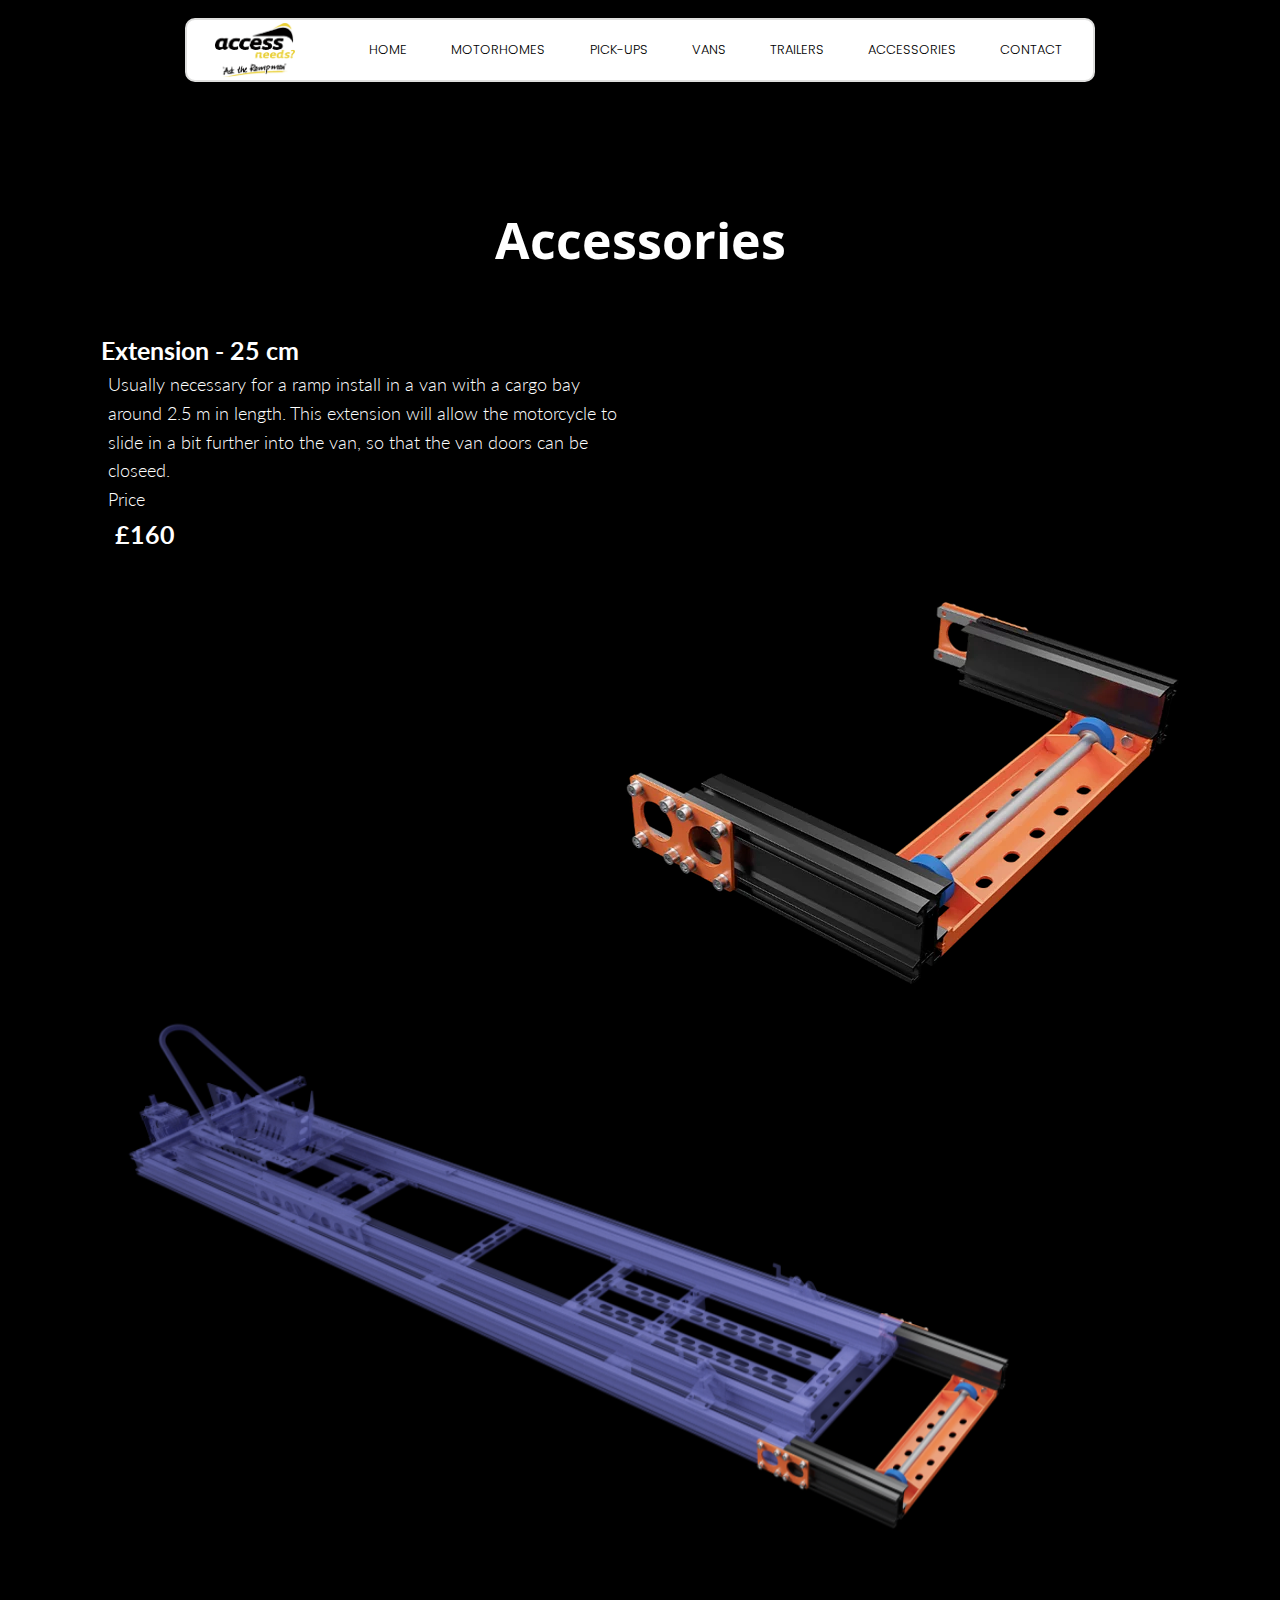
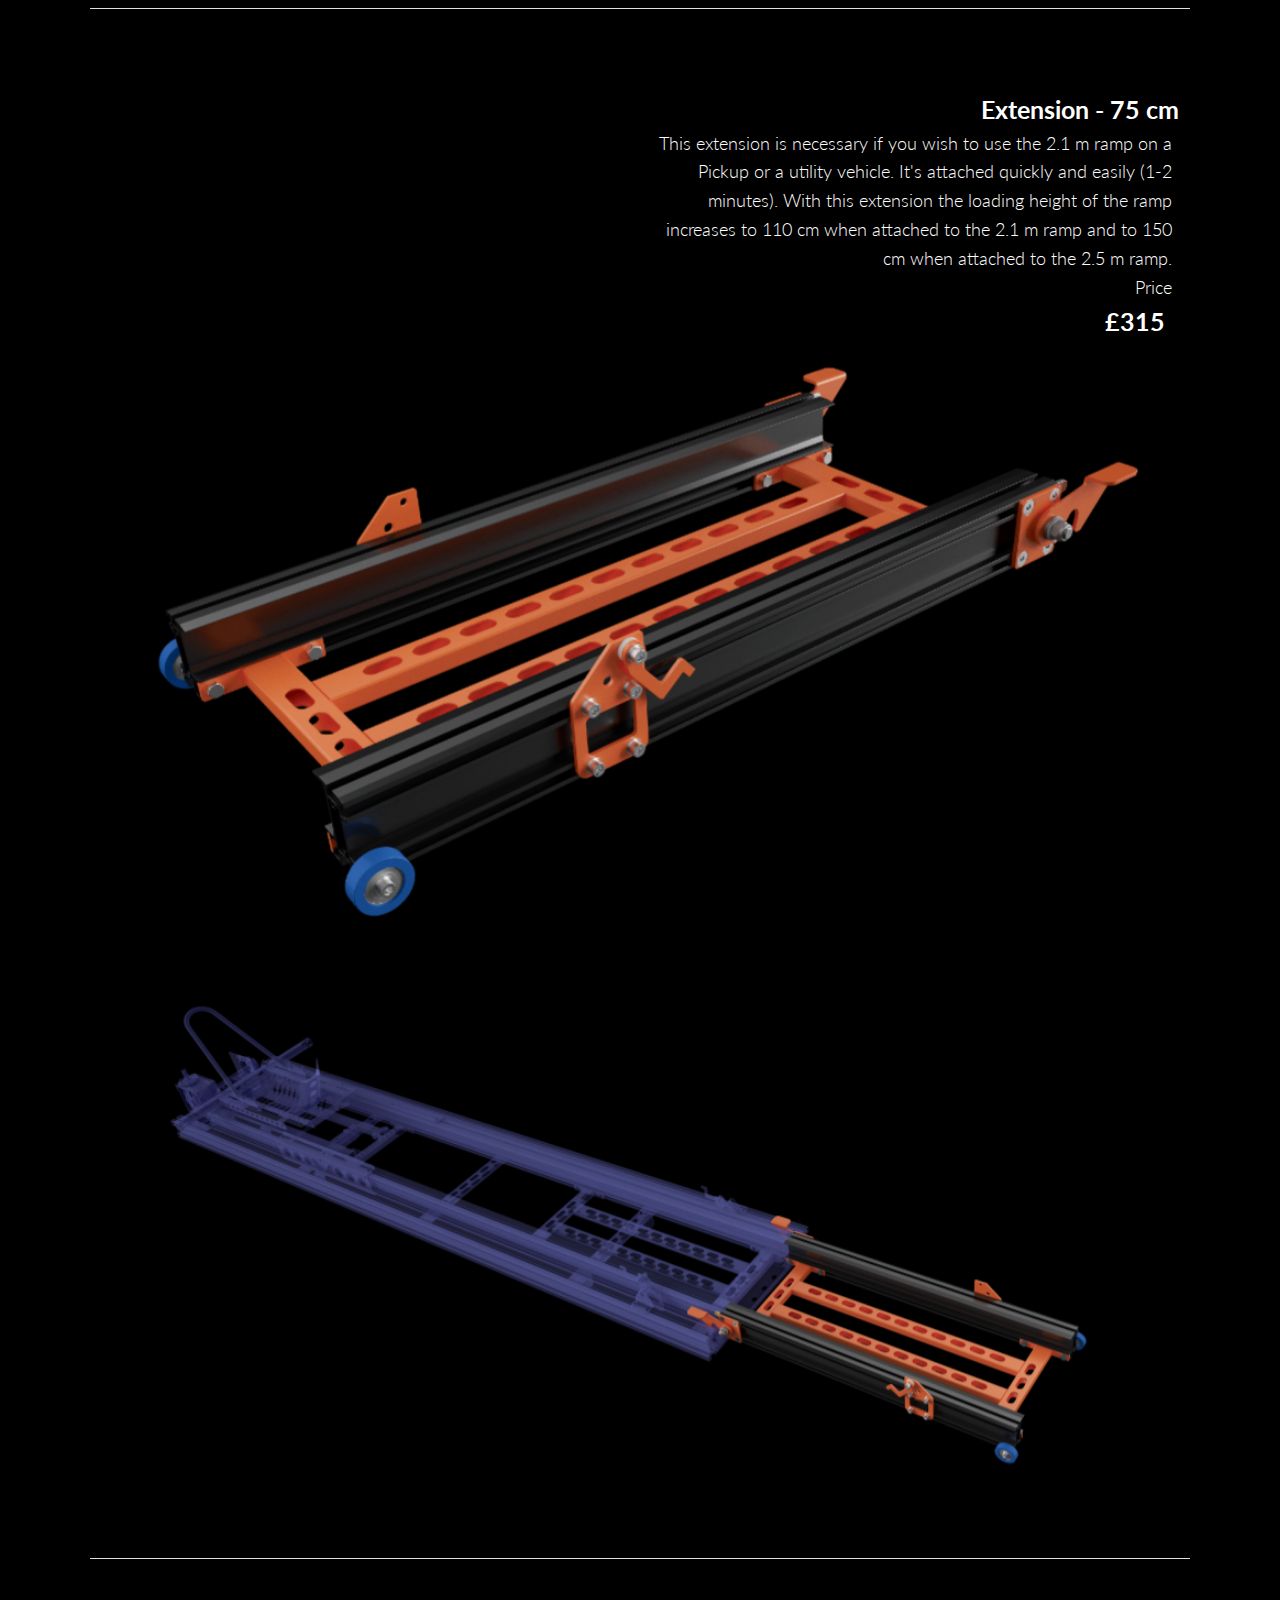
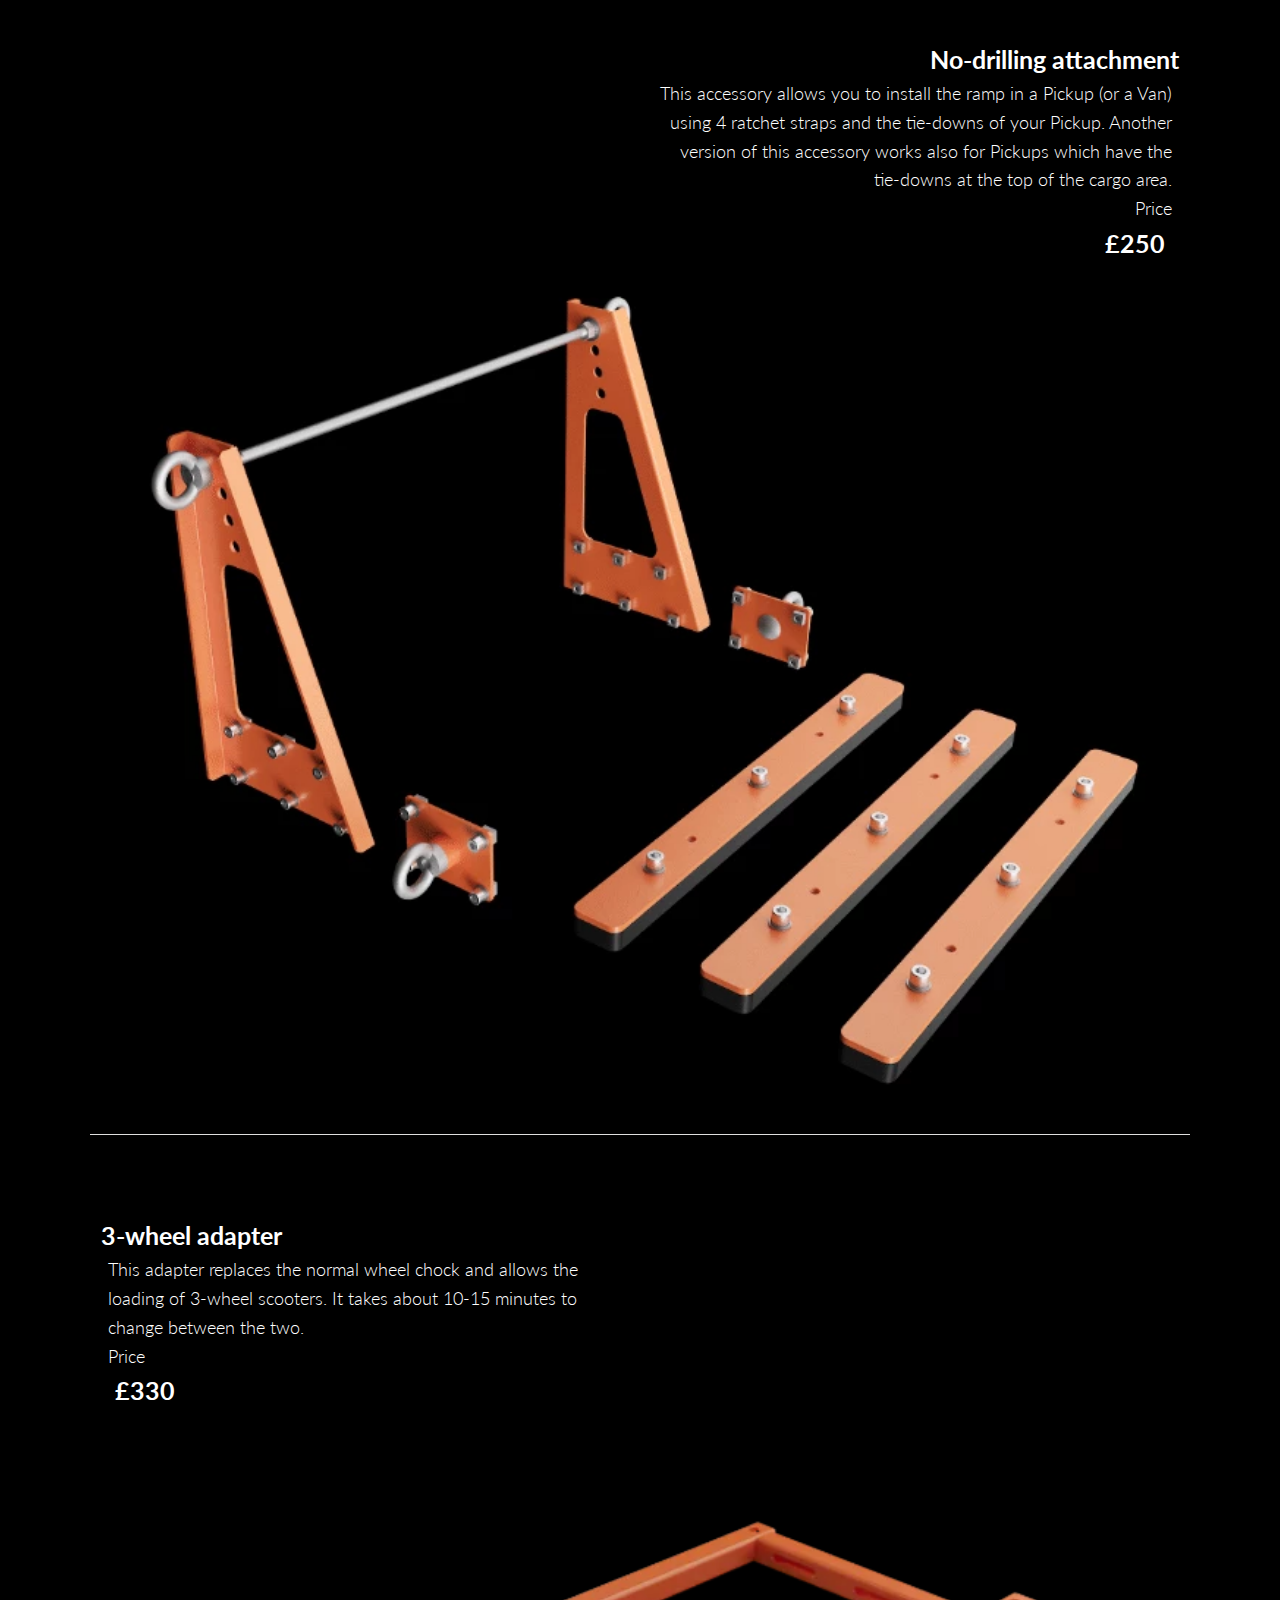
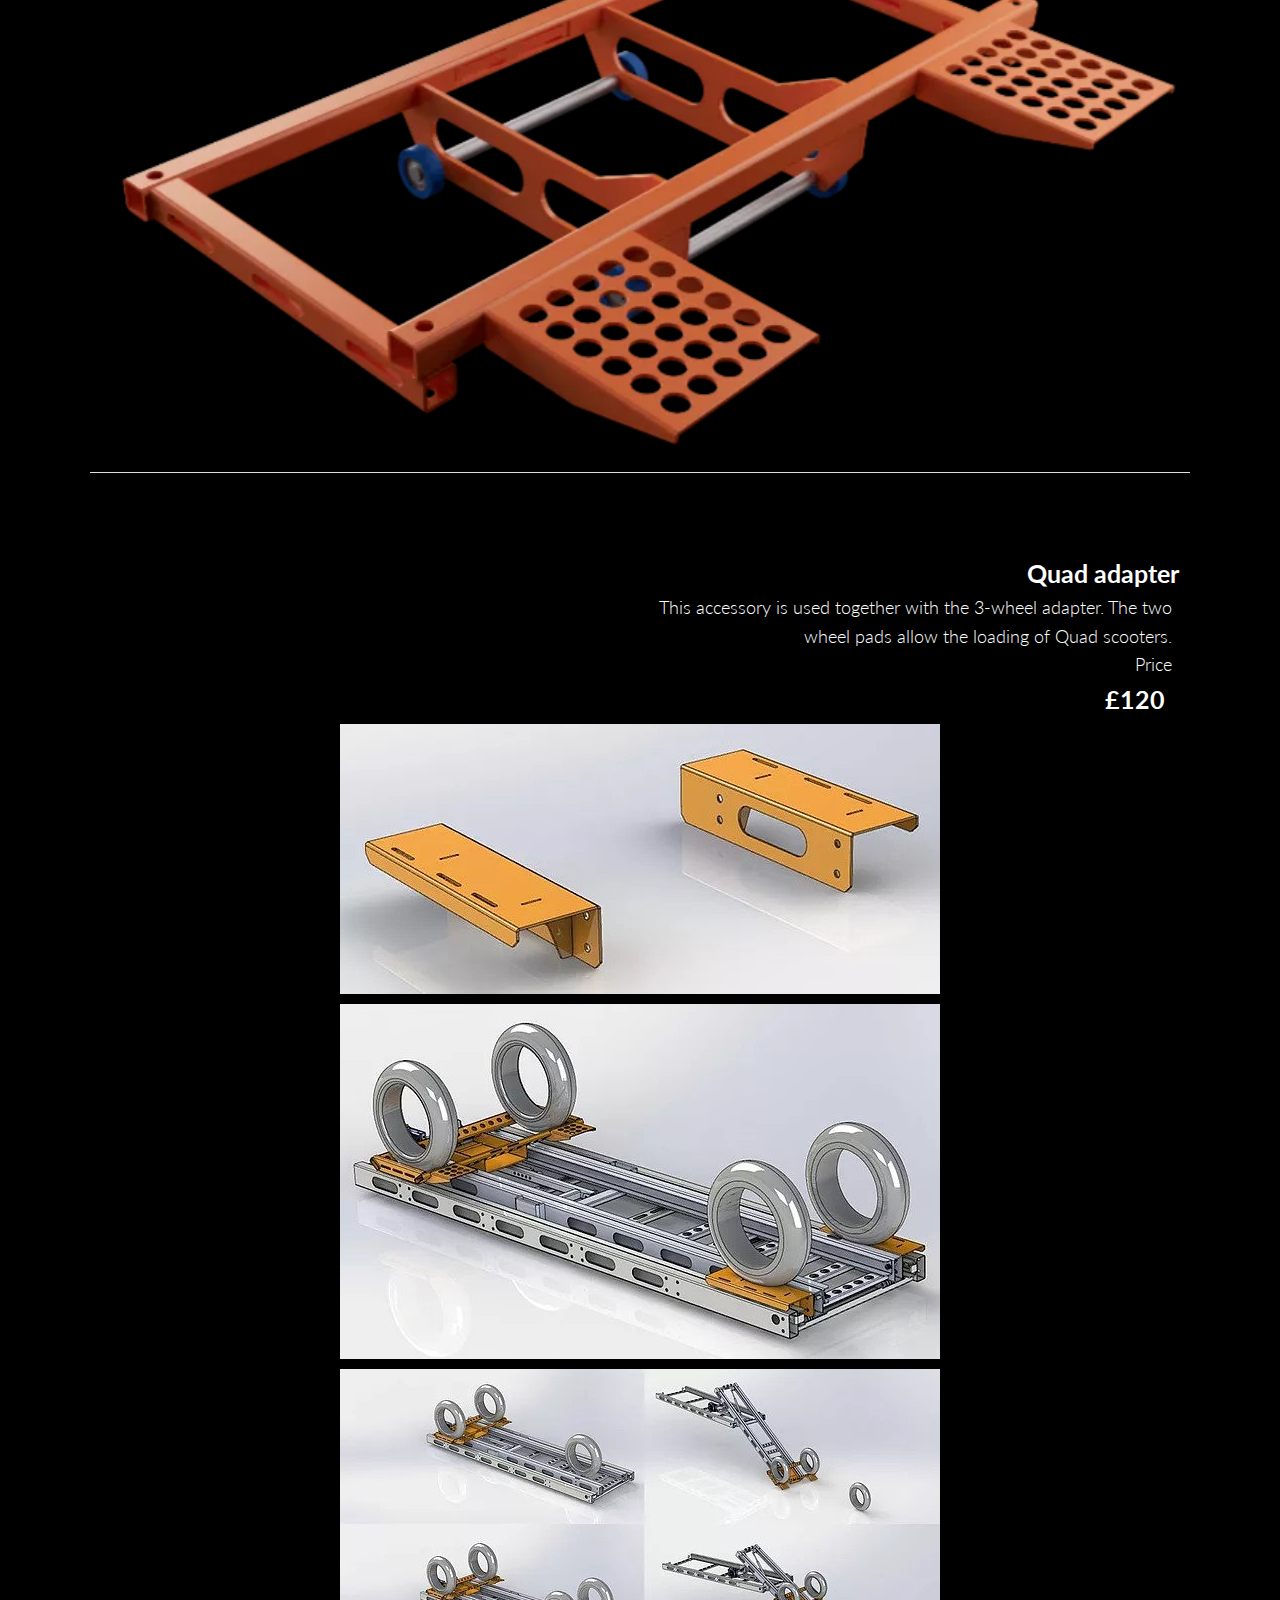
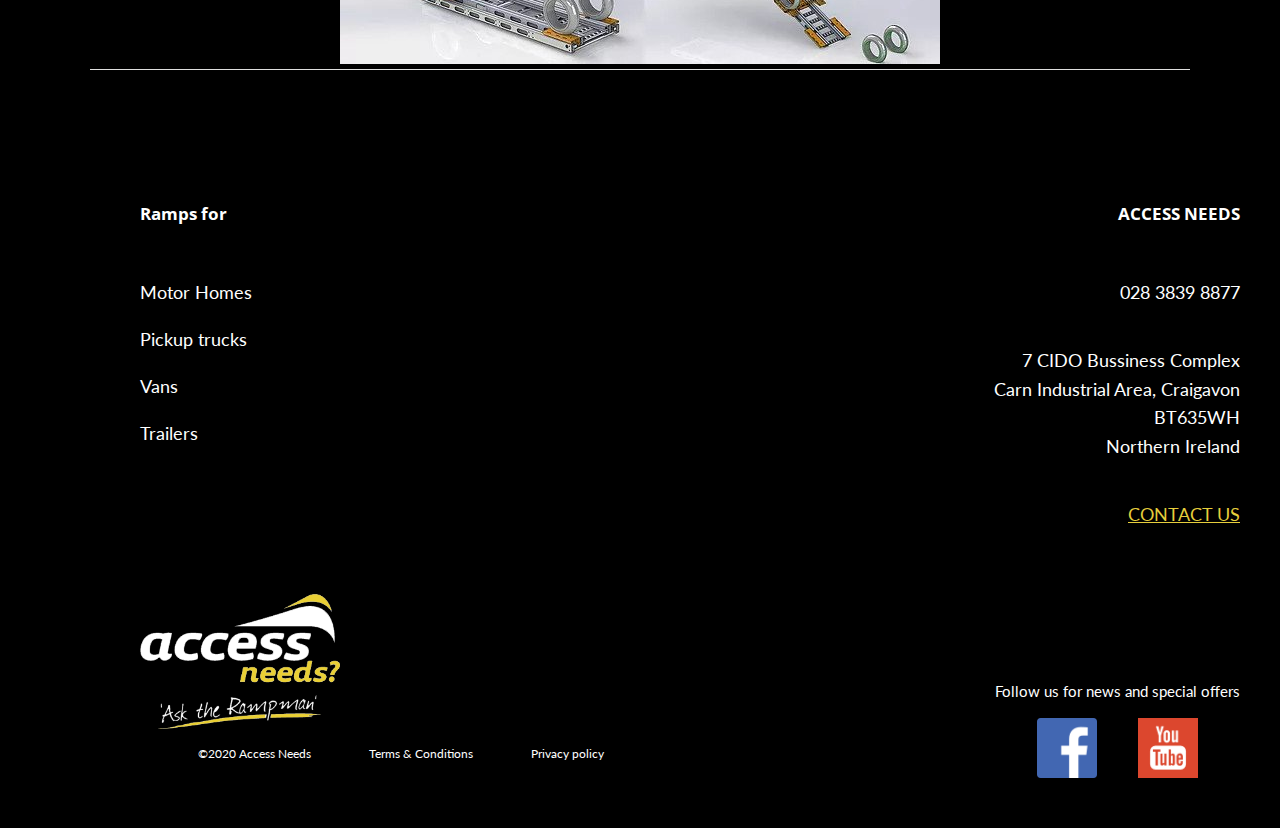
==== accessories.html @ 6c73bf8e "Update accessories.html" ====
<!DOCTYPE html>
<html lang="en">
<head>
    <meta charset="UTF-8">
    <meta name="viewport" content="width=device-width, initial-scale=1.0">
    <link rel="stylesheet" href="https://cdnjs.cloudflare.com/ajax/libs/font-awesome/5.15.1/css/all.min.css" integrity="sha512-+4zCK9k+qNFUR5X+cKL9EIR+ZOhtIloNl9GIKS57V1MyNsYpYcUrUeQc9vNfzsWfV28IaLL3i96P9sdNyeRssA==" crossorigin="anonymous" />
    <link rel="preconnect" href="https://fonts.gstatic.com">
    <link href="https://fonts.googleapis.com/css2?family=Lato:wght@300;700&family=Open+Sans&family=Poppins&display=swap" rel="stylesheet">
   <link rel="stylesheet" href="SASS/main.css">
    <title>Accessories</title>
</head>
<body>
    <div class="accessories accessories__main-container"> 


        <nav class="side-menu" id="side-menu">
            <img src="images/black-logo.png" alt="Access Needs Logo" class="side-menu__logo">
            <ul class="side-menu__list">
                <li class="side-menu__item"><a href="index.html">Home</a></li>
               <li class="side-menu__item"><a href="mortorhomes.html">Motorhomes</a></li>
               <li class="side-menu__item"><a href="pickups.html">Pick-Ups</a></li>
               <li class="side-menu__item"><a href="vans.html">Vans</a></li>
               <li class="side-menu__item"><a href="trailers.html">Trailers</a></li>
               <li class="side-menu__item"><a href="accessories.html">Accessories</a></li>
               <l class="side-menu__item"><a href="contact.html">Contact</a></l>
            </ul>
    
    
            <div class="side-menu__close-btn"><a id="close-btn" href="#"><i class="fas fa-times"></i></a></div>
        </nav>
    
    
        <nav class="main-menu">
            <img src="images/images/black-logo.png" alt="Access Needs Logo" class="main-menu__logo">
            <ul class="main-menu__list">
                <li class="main-menu__item"><a href="index.html">Home</a></li>
               <li class="main-menu__item"><a href="mortorhomes.html">Motorhomes</a></li>
               <li class="main-menu__item"><a href="pickups.html">Pick-Ups</a></li>
               <li class="main-menu__item"><a href="vans.html">Vans</a></li>
               <li class="main-menu__item"><a href="trailers.html">Trailers</a></li>
               <li class="main-menu__item"><a href="accessories.html">Accessories</a></li>
               <l class="main-menu__item"><a href="contact.html">Contact</a></l>
            </ul>
            <div class="burger" id="burgerBtn">
                <div class="line1"></div>
                <div class="line2"></div>
                <div class="line3"></div>
            </div>
        </nav>
        
            <h1 class="section__heading--black center py-top-big">Accessories</h1>

            <section class="section section__black container">
              <div class="accessories__section-container">
                <div class="accessories__top-container">
                    <div class="accessories__text">
                        <h2 class="accessories__heading">Extension - 25 cm</h2>
                        <p class="text">Usually necessary for a ramp install in a van with a cargo bay around 2.5 m in length. This extension will allow the motorcycle to slide in a bit further into the van, so that the van doors can be closeed.</p>
                        <p class="text">Price</p>
                        <p class="text accessories__price">£160</p>
                    </div>
                       <div class="accessories__flex-container">
                            <img src="/images/images/25-extension-small.png" alt="" class="accessories__img--small">
                       </div>
                   </div>
                    <img src="/images/images/25-extension-big.png" alt="" class="25extension-big">
              </div>
            </section>
            
            <section class="section section__black container">
                <div class="accessories__section-container">
                  <div class="accessories__mid-container">
                     <div class="accessories__flex-container-left">
                        <div class="accessories__text aligin-right">
                            <h2 class="accessories__heading">Extension - 75 cm</h2>
                            <p class="text">This extension is necessary if you wish to use the 2.1 m ramp on a Pickup or a utility vehicle. It's attached quickly and easily (1-2 minutes). With this extension the loading height of the ramp increases  to 110 cm when attached to the 2.1 m ramp and to 150 cm when attached to the 2.5 m ramp.</p>
                            <p class="text">Price</p>
                            <p class="text accessories__price">£315</p>
                        </div>
                     </div>
                        <img src="/images/images/75-extension-small.png" alt="" class="25extension-small">
                        <img src="/images/images/75-extension-big.png" alt="" class="accessories__img--big">
                     </div>
                </div>
              </section>

              <section class="section section__black container">
                <div class="accessories__section-container">
                  <div class="accessories__mid-container">
                     <div class="accessories__flex-container-left">
                        <div class="accessories__text aligin-right">
                            <h2 class="accessories__heading">No-drilling attachment</h2>
                            <p class="text">This accessory allows you to install the ramp in a Pickup (or a Van) using 4 ratchet straps and the tie-downs of your Pickup. Another version of this accessory works also for Pickups which have the tie-downs at the top of the cargo area.</p>
                            <p class="text">Price</p>
                            <p class="text accessories__price">£250</p>
                        </div>
                     </div>
                        <img src="/images/images/no-drill.png" alt="" class="25extension-small">
                     </div>
                </div>
              </section>

              <section class="section section__black container">
                <div class="accessories__section-container">
                  <div class="accessories__top-container">
                      <div class="accessories__text">
                          <h2 class="accessories__heading"> 3-wheel adapter</h2>
                          <p class="text">This adapter replaces the normal wheel chock and allows the loading of 3-wheel scooters. It takes about 10-15 minutes to change between the two.</p>
                          <p class="text">Price</p>
                          <p class="text accessories__price">£330</p>
                      </div>
                         <div class="accessories__flex-container">
                              <img src="/images/images/3-wheel.png" alt="" class="accessories__img-small">
                         </div>
                     </div>
                </div>
              </section>

              <section class="section section__black container">
                <div class="accessories__section-container">
                     <div class="accessories__flex-container-left">
                        <div class="accessories__text aligin-right">
                            <h2 class="accessories__heading">Quad adapter</h2>
                            <p class="text">This accessory is used together with the 3-wheel adapter. The two wheel pads allow the loading of Quad scooters.</p>
                            <p class="text">Price</p>
                            <p class="text accessories__price">£120</p>
                        </div>
                     </div>
                         <div class="accessories__mid-container">
                              <img class="accessories__quad-img" src="/images/images/quad1.jpg" alt="">
                              <img class="accessories__quad-img" src="/images/images/quad2.jpg" alt="">
                              <img class="accessories__quad-img" src="/images/images/quad3.jpg" alt="">
                         </div>
                </div>
              </section>

              <footer class="footer section__black">
                <div class="container">
                    <div class="footer__top">
                        <p class="bold">Ramps for</p>
                        <p class="bold">ACCESS NEEDS</p>
                    </div>
                    <div class="footer-container">
                        <div class="footer__left">
                            <ul class="footer__nav">
                                <li class="footer__nav-item"><a href="motorhomes.html" class="footer__nav--link">Motor Homes</a></li>
                                <li class="footer__nav-item"><a href="pickup.html" class="footer__nav--link">Pickup trucks</a></li>
                                <li class="footer__nav-item"><a href="vans.html" class="footer__nav--link">Vans</a></li>
                                <li class="footer__nav-item"><a href="Trailers.html" class="footer__nav--link">Trailers</a></li>
                            </ul>
                            <div class="footer__logobox">
                                <img src="/images/images/white-logo.png" alt="" class="footer__logo">
                                
                                <div class="termBox">
                                    <p class="copy">&copy;2020 Access Needs</p>
                                    <a href="terms.html" class="terms__link">Terms & Conditions</a>
                                    <a href="privacy.html" class="terms__link">Privacy policy</a>
                                </div>
                            </div>
                        </div>
                            <div class="footer__right">
                               <div class="footer__contactBox">
                                <p class="number">028 3839 8877</p>
                                <p class="address">7 CIDO Bussiness Complex<br>Carn Industrial Area, Craigavon<br>BT635WH<br>Northern Ireland</p>
                                <a href="contact.html" class="contact">CONTACT US</a>
                            </div>
        
                            <div class="socialBox">
                                <p>Follow us for news and special offers</p>
                                <div class="social-iconBox">
                                    <img src="/images/images/facebook.png" alt="facebook logo" class="social-icon">
                                    <img src="/images/images/youtube.png" alt="youtube logo" class="social-icon">
                                </div>
                            </div>
                        </div>
                    </div>
                </div>
            </footer>
        </div>
</body>
</html>
---- SASS/main.css ----
*,
*::before,
*::after {
  padding: 0;
  margin: 0;
}

html {
  font-size: 62.5%;
}

body {
  width: 100%;
  height: 100%;
  overflow-x: hidden;
  font-weight: 400;
  line-height: 1.6;
  font-family: lato, sans-serif;
}

ul {
  list-style: none;
}

a {
  text-decoration: none;
}

img {
  width: 100%;
  display: block;
}

h1, h2, h3 {
  margin: 0;
  padding: 0;
}

.container {
  width: 100%;
  max-width: 90em;
  margin: 0 auto;
}

@media (max-width: 900px) {
  html {
    font-size: 57.5%;
  }
}

@media (max-width: 768px) {
  html {
    font-size: 50%;
  }
}

.my-bottom-verybig {
  margin-bottom: 6em !important;
}

.my-bottom-big {
  margin-bottom: 3em !important;
}

.my-bottom-medium {
  margin-bottom: 2em !important;
}

.my-bottom-small {
  margin-bottom: 1em !important;
}

.my-bottom-verysmall {
  margin-bottom: .5em !important;
}

.my-top-verybig {
  margin-top: 4em !important;
}

.my-top-big {
  margin-top: 3em !important;
}

.my-top-medium {
  margin-top: 2em !important;
}

.my-top-small {
  margin-top: 1em !important;
}

.my-top-verysmall {
  margin-top: .5em !important;
}

.mx-left-small {
  margin-left: 1em !important;
}

.mx-left-medium {
  margin-left: 2em !important;
}

.mx-left-big {
  margin-left: 3em !important;
}

.mx-right-small {
  margin-right: 1em !important;
}

.mx-right-medium {
  margin-right: 2em !important;
}

.mx-right-big {
  margin-right: 3em !important;
}

.px-big {
  padding: 0 4em !important;
}

.px-medium {
  padding: 0 3em !important;
}

.px-small {
  padding: 0 2em !important;
}

.px-verysmall {
  padding: 0 1em !important;
}

.py-bottom-verybig {
  padding-bottom: 6em !important;
}

.py-bottom-big {
  padding-bottom: 4em !important;
}

.py-bottom-medium {
  padding-bottom: 3em !important;
}

.py-bottom-small {
  padding-bottom: 2em !important;
}

.py-bottom-verysmall {
  padding-bottom: 1em !important;
}

.py-top-verybig {
  padding-top: 6em !important;
}

.py-top-big {
  padding-top: 4em !important;
}

.py-top-medium {
  padding-top: 3em !important;
}

.py-top-small {
  padding-top: 2em !important;
}

.pad {
  padding: 1em 0;
}

.container {
  width: 100%;
  max-width: 110em;
  margin: 0 auto;
}

.flex-center {
  display: -webkit-box;
  display: -ms-flexbox;
  display: flex;
  -webkit-box-orient: vertical;
  -webkit-box-direction: normal;
      -ms-flex-direction: column;
          flex-direction: column;
  -webkit-box-align: center;
      -ms-flex-align: center;
          align-items: center;
}

.text-shadow {
  text-shadow: 0px 1.5px 4px #000;
}

.border {
  border: 1px solid red;
}

.aligin-right {
  text-align: right;
}

.aligin-left {
  text-align: left;
}

.center {
  text-align: center;
}

.float-right {
  float: right;
}

.float-left {
  float: left;
}

.text-indent {
  text-indent: 1em;
}

.main-Heading__white {
  font-size: 5.5rem;
  font-family: open Sans;
  color: #fff;
  text-shadow: rgba(0, 0, 0, 0.4) 0em 0.4rem 0.5rem;
}

.main-Heading__white--sub {
  font-family: Arial, Helvetica, sans-serif;
  font-weight: bold;
  font-size: 3.5rem;
  color: #fff;
  text-shadow: rgba(0, 0, 0, 0.4) 0em 0.4rem 0.5rem;
}

.section__heading--white {
  font-family: open sans;
  font-size: 4rem;
  margin: 1em .5em;
}

.section__heading--black {
  font-family: open sans;
  font-size: 5rem;
  color: #fff;
  padding: 1em 0em;
}

.text--black {
  color: #fff;
}

.text {
  font-family: lato;
  font-weight: 300;
  font-size: 1.8rem;
  margin: 0 1em;
}

.bold {
  font-weight: bold;
}

.slideout-text {
  width: 50%;
}

.accessories-text {
  font-size: 1.5rem;
  text-align: center;
  font-weight: bold;
}

.pickup-sub {
  font-family: lato;
  font-size: 2.3rem;
  color: #fff;
}

@media (max-width: 768px) {
  .section__heading--black {
    font-size: 4rem;
    text-align: center;
  }
  .pickup-sub {
    font-size: 2rem;
    padding: 0 1em;
  }
  .text--black {
    font-size: 1.8rem;
  }
}

@media (max-width: 650px) {
  .main-Heading__white {
    font-size: 4.5rem;
    text-align: center;
  }
  .main-Heading__white--sub {
    font-size: 3rem;
    text-align: center;
  }
}

@media (max-width: 570px) {
  .main-Heading__white {
    font-size: 3.5rem;
    text-align: center;
  }
  .main-Heading__white--sub {
    font-size: 2.75rem;
    text-align: center;
  }
  .slideout-text {
    width: 100%;
    padding: 0 1em;
    text-align: center;
  }
  .section__heading--black {
    font-size: 3.5rem;
    padding: 1 .5em;
  }
}

@media (max-width: 370px) {
  .main-Heading__white {
    font-size: 3.5rem;
    text-align: left;
    padding-left: 1.2em;
  }
  .main-Heading__white--sub {
    font-size: 2.75rem;
    text-align: center;
  }
  .section__heading--black {
    font-size: 2.75rem;
    text-align: center;
  }
}

.video-btn {
  font-size: 1.75rem;
  font-family: Arial, Helvetica, sans-serif;
  font-weight: 700;
  color: #000;
  text-decoration: underline;
  margin-top: 3em;
}

.btn-submit {
  padding: 1rem;
  font-size: 2.5rem;
  background: #E6CE3C;
  color: #fff;
  font-family: Arial, Helvetica, sans-serif;
  font-weight: bold;
  border: none;
  border-radius: .2em;
}

.btn-submit:hover, .btn-submit:focus {
  -webkit-transition: all .3s ease;
  transition: all .3s ease;
  -webkit-box-shadow: 0em 0.2em 0.2em rgba(0, 0, 0, 0.5);
          box-shadow: 0em 0.2em 0.2em rgba(0, 0, 0, 0.5);
}

.accessories__main {
  width: 100%;
  max-width: 40em;
  margin: 0 auto;
}

.video-container {
  display: none;
}

.section__motorHome__full-image {
  height: 60em;
  background: url("/images/images/motorHomes-mid.jpg");
  background-size: cover;
  background-position: left bottom;
}

.pickup-loading {
  width: 100%;
  max-width: 80em;
  margin: 5em auto;
}

.feature-contact-img {
  width: 100;
  max-width: 20em;
  margin: 1em 1em 0em 0em;
}

@media (max-width: 990px) {
  iframe {
    width: 100%;
    max-width: 90em;
  }
}

@media (max-width: 768px) {
  .vans-img {
    margin-top: 3em;
  }
}

.feature-container-1 {
  display: block;
}

.feature-container-2 {
  display: none;
}

.options {
  display: -webkit-box;
  display: -ms-flexbox;
  display: flex;
  width: 20em;
  -webkit-box-align: center;
      -ms-flex-align: center;
          align-items: center;
  -webkit-box-pack: justify;
      -ms-flex-pack: justify;
          justify-content: space-between;
  font-size: 1.5rem;
  font-weight: bold;
  margin-bottom: 1em;
  cursor: pointer;
}

.active {
  color: red;
}

.show-container {
  display: -webkit-box;
  display: -ms-flexbox;
  display: flex;
  -webkit-box-align: center;
      -ms-flex-align: center;
          align-items: center;
  background: #ececec;
  margin: 1em auto;
  cursor: pointer;
}

.show-container:hover .feature-number {
  background: #ccc;
}

.feature-number {
  padding: 1.5em 3em;
  display: -webkit-box;
  display: -ms-flexbox;
  display: flex;
  -webkit-box-align: center;
      -ms-flex-align: center;
          align-items: center;
  background: #dfdfdf;
  font-size: 1.5rem;
  font-weight: bold;
}

.feature-text {
  font-size: 2rem;
  margin-left: 1em;
}

.hide-container {
  display: -webkit-box;
  display: -ms-flexbox;
  display: flex;
  -webkit-box-align: center;
      -ms-flex-align: center;
          align-items: center;
  background: #fff;
  margin: 1em auto;
  font-size: 2rem;
  margin-left: 1em;
  display: none;
}

.show {
  display: block;
}

.remove {
  display: none;
}

.accessories {
  color: #fff;
}

.accessories__main-container {
  background: #000;
  height: 100%;
  width: 100vw;
  color: #fff;
}

.accessories__section-container {
  border-bottom: solid 1.5px #DFDFDE;
}

.accessories__flex-container {
  width: 100%;
  display: -webkit-box;
  display: -ms-flexbox;
  display: flex;
  -webkit-box-pack: end;
      -ms-flex-pack: end;
          justify-content: flex-end;
}

.accessories__flex-container-left {
  display: -webkit-box;
  display: -ms-flexbox;
  display: flex;
  -webkit-box-align: end;
      -ms-flex-align: end;
          align-items: flex-end;
  -webkit-box-pack: end;
      -ms-flex-pack: end;
          justify-content: flex-end;
}

.accessories__mid-container {
  display: -webkit-box;
  display: -ms-flexbox;
  display: flex;
  -webkit-box-orient: vertical;
  -webkit-box-direction: normal;
      -ms-flex-direction: column;
          flex-direction: column;
  -webkit-box-align: center;
      -ms-flex-align: center;
          align-items: center;
}

.accessories__text {
  width: 50%;
}

.accessories__heading {
  font-size: 2.5rem;
  padding: 0 2%;
}

.accessories__price {
  font-size: 2.5rem;
  font-weight: bold;
}

.accessories__img--small {
  width: 100%;
  max-width: 60em;
}

.accessories__quad-img {
  width: 100%;
  max-width: 60em;
  margin: .5em;
}

.accessories__quad-text {
  display: -webkit-box;
  display: -ms-flexbox;
  display: flex;
  -webkit-box-orient: vertical;
  -webkit-box-direction: normal;
      -ms-flex-direction: column;
          flex-direction: column;
  -webkit-box-align: end;
      -ms-flex-align: end;
          align-items: flex-end;
  border: solid;
  width: 50%;
  text-align: right;
}

@media (max-width: 650px) {
  .accessories__text {
    width: 80%;
    padding: 1em;
  }
  .accessories__quad-img {
    width: 100%;
    max-width: 50em;
    margin: 1em;
  }
  .accessories img {
    max-width: 40em;
    margin: 0 auto;
  }
}

.section__contact--feature {
  margin-top: 15em;
}

.feature__options {
  width: 35%;
  display: -webkit-box;
  display: -ms-flexbox;
  display: flex;
  -webkit-box-align: center;
      -ms-flex-align: center;
          align-items: center;
  -webkit-box-pack: justify;
      -ms-flex-pack: justify;
          justify-content: space-between;
  font-size: 1.8rem;
  font-weight: bold;
  margin-bottom: 1em;
  color: #000;
}

.feature__options--prices {
  width: 100%;
}

.feature__options--technical {
  width: 100%;
}

.feature__options .active {
  color: red;
}

.feature__container {
  display: -webkit-box;
  display: -ms-flexbox;
  display: flex;
  -webkit-box-align: center;
      -ms-flex-align: center;
          align-items: center;
  background: #F7F7F7;
  margin-bottom: 1em;
  cursor: pointer;
}

.feature__container:hover .feature__number {
  background: #CCCCCC;
}

.feature__number {
  display: -webkit-box;
  display: -ms-flexbox;
  display: flex;
  -webkit-box-align: center;
      -ms-flex-align: center;
          align-items: center;
  -webkit-box-pack: center;
      -ms-flex-pack: center;
          justify-content: center;
  font-size: 2rem;
  padding: 1em 3em;
  font-weight: bold;
  background: #E9E9E9;
}

.feature__text {
  margin-left: 2em;
}

.feature__hidden {
  margin-bottom: 3em;
  display: none;
}

.show {
  display: block;
}

.topRow {
  display: -webkit-box;
  display: -ms-flexbox;
  display: flex;
  -webkit-box-align: center;
      -ms-flex-align: center;
          align-items: center;
  -webkit-box-pack: center;
      -ms-flex-pack: center;
          justify-content: center;
}

.dis {
  width: 20em;
  border: solid red 1px;
  -webkit-box-align: center;
      -ms-flex-align: center;
          align-items: center;
  -webkit-box-pack: center;
      -ms-flex-pack: center;
          justify-content: center;
  text-align: center;
  font-size: 1.5rem;
  margin: 0 auto;
}

.dis__country {
  color: #a0a09f;
  font-weight: bold;
  margin-bottom: .5em;
}

.dis__email {
  color: #000;
  text-decoration: underline;
  margin-bottom: .5em;
}

.neo-logo {
  width: 100%;
  max-width: 13em;
  margin: 0 auto;
}

.flag {
  width: 100%;
  max-width: 3em;
  margin: 0 auto;
  padding-bottom: em;
}

form {
  display: -webkit-box;
  display: -ms-flexbox;
  display: flex;
  -webkit-box-orient: vertical;
  -webkit-box-direction: normal;
      -ms-flex-direction: column;
          flex-direction: column;
}

.form-top {
  display: -webkit-box;
  display: -ms-flexbox;
  display: flex;
  -webkit-box-align: center;
      -ms-flex-align: center;
          align-items: center;
  -webkit-box-pack: justify;
      -ms-flex-pack: justify;
          justify-content: space-between;
}

.form-top input {
  width: 50%;
}

.form-input {
  padding: .75em;
  border: none;
  background: #EDEDED;
  border-radius: .5rem;
  margin-bottom: 1em;
  font-size: 1.8rem;
}

.form-input::-webkit-input-placeholder {
  color: #000;
}

.form-input:-ms-input-placeholder {
  color: #000;
}

.form-input::-ms-input-placeholder {
  color: #000;
}

.form-input::placeholder {
  color: #000;
}

.feature-inline {
  display: -webkit-box;
  display: -ms-flexbox;
  display: flex;
  margin: 2em 0 0;
}

@media (max-width: 550px) {
  .form-top {
    -webkit-box-orient: vertical;
    -webkit-box-direction: normal;
        -ms-flex-direction: column;
            flex-direction: column;
    width: 100%;
  }
  .form-top input {
    width: 100%;
  }
}

#slider {
  overflow: hidden;
}

#slider figure {
  position: relative;
  width: 500%;
  margin: 0;
  left: 0;
  -webkit-animation: 20s slider infinite;
          animation: 20s slider infinite;
}

#slider figure img {
  float: left;
  width: 20%;
}

@-webkit-keyframes slider {
  0% {
    left: 0%;
  }
  20% {
    left: 0;
  }
  25% {
    left: -100%;
  }
  45% {
    left: -100%;
  }
  50% {
    left: -200%;
  }
  70% {
    left: -200%;
  }
  75% {
    left: -300%;
  }
  95% {
    left: -300%;
  }
  100% {
    left: -400%;
  }
}

@keyframes slider {
  0% {
    left: 0%;
  }
  20% {
    left: 0;
  }
  25% {
    left: -100%;
  }
  45% {
    left: -100%;
  }
  50% {
    left: -200%;
  }
  70% {
    left: -200%;
  }
  75% {
    left: -300%;
  }
  95% {
    left: -300%;
  }
  100% {
    left: -400%;
  }
}

.tech__subHeader-container {
  display: -webkit-box;
  display: -ms-flexbox;
  display: flex;
  width: 100%;
  -webkit-box-pack: end;
      -ms-flex-pack: end;
          justify-content: flex-end;
}

.tech__subHeader-container h2 {
  margin-left: 33%;
  font-size: 2.5rem;
  font-family: lato;
}

.tech__table {
  margin-top: 3em;
  padding: 1em;
}

.tech__table .bold {
  font-size: 1.8rem;
}

.tech__table--pdf {
  width: 5em;
  margin: 0 auto;
}

.accessories__grid {
  display: -ms-grid;
  display: grid;
  -ms-grid-columns: (minmax(35em, 1fr))[auto-fit];
      grid-template-columns: repeat(auto-fit, minmax(35em, 1fr));
  grid-auto-rows: 35em;
  gap: 3em;
  margin-top: 10em;
}

.contact__grid {
  display: -ms-grid;
  display: grid;
  -ms-grid-columns: (minmax(30em, 1fr))[auto-fit];
      grid-template-columns: repeat(auto-fit, minmax(30em, 1fr));
  grid-auto-rows: 22em;
  gap: 2em;
}

.main-menu {
  width: 100%;
  max-width: 90em;
  font-family: poppins;
  background: #fff;
  border: 0.1em solid #DFDFDE;
  display: -webkit-box;
  display: -ms-flexbox;
  display: flex;
  -webkit-box-align: center;
      -ms-flex-align: center;
          align-items: center;
  -webkit-box-pack: justify;
      -ms-flex-pack: justify;
          justify-content: space-between;
  border: solid 0.2em #DFDFDE;
  padding: 0.3em;
  border-radius: 1em;
  position: fixed;
  top: 2%;
  left: 50%;
  -webkit-transform: translate(-50%, 0%);
          transform: translate(-50%, 0%);
}

.main-menu__logo {
  width: 8em;
  margin-left: 2.5em;
}

.main-menu__list {
  display: -webkit-box;
  display: -ms-flexbox;
  display: flex;
  margin-right: 2.5em;
}

.main-menu__item a {
  padding: .2em;
  font-size: 1.3rem;
  margin-left: 3em;
  text-transform: uppercase;
  color: #000;
  font-weight: bold;
  position: relative;
  font-weight: 300;
}

.main-menu__item a::after {
  content: '';
  position: absolute;
  bottom: 0;
  left: 0;
  height: 10%;
  width: 0%;
  background: #E6CE3C;
  z-index: 999;
}

.main-menu__item a:hover::after {
  width: 100%;
  -webkit-transition: all ease .2s;
  transition: all ease .2s;
}

.main-menu .burger {
  display: none;
  cursor: pointer;
  margin-right: 2.5em;
}

.main-menu .burger div {
  width: 3rem;
  height: .2rem;
  background: #000;
  margin: .6rem .5rem;
}

.side-menu {
  position: fixed;
  left: 0;
  height: 100vh;
  width: 50vw;
  background: #fff;
  display: -webkit-box;
  display: -ms-flexbox;
  display: flex;
  -webkit-box-orient: vertical;
  -webkit-box-direction: normal;
      -ms-flex-direction: column;
          flex-direction: column;
  -webkit-box-align: center;
      -ms-flex-align: center;
          align-items: center;
  -webkit-box-pack: space-evenly;
      -ms-flex-pack: space-evenly;
          justify-content: space-evenly;
  z-index: 1;
  -webkit-transition: all .5s ease-in-out;
  transition: all .5s ease-in-out;
  -webkit-transform: translateX(-100%);
          transform: translateX(-100%);
}

.side-menu__logo {
  max-width: 20em;
}

.side-menu__close-btn a {
  position: absolute;
  top: 1em;
  right: 1em;
  font-size: 2rem;
  color: #000;
}

.side-menu__list {
  display: -webkit-box;
  display: -ms-flexbox;
  display: flex;
  -webkit-box-orient: vertical;
  -webkit-box-direction: normal;
      -ms-flex-direction: column;
          flex-direction: column;
  -webkit-box-align: center;
      -ms-flex-align: center;
          align-items: center;
  -webkit-box-pack: space-evenly;
      -ms-flex-pack: space-evenly;
          justify-content: space-evenly;
  height: 50%;
}

.side-menu__item a {
  font-size: 2.2rem;
  color: #000;
  margin: .5em;
  text-transform: uppercase;
  position: relative;
}

.side-menu__item a::after {
  content: '';
  position: absolute;
  bottom: 0;
  left: 0;
  height: 10%;
  width: 0%;
  background: #E6CE3C;
  z-index: 999;
}

.side-menu__item a:hover::after {
  width: 100%;
  -webkit-transition: all ease .2s;
  transition: all ease .2s;
}

.sideNav-active {
  -webkit-transform: translateX(0%);
          transform: translateX(0%);
}

@media screen and (max-width: 900px) {
  .main-menu {
    max-width: 70em;
    padding: 0;
  }
  .main-menu__item a {
    padding: .5rem;
    font-size: 1.1rem;
    margin-left: 1em;
    text-transform: uppercase;
    color: #000;
    font-weight: light;
    position: relative;
  }
}

@media screen and (max-width: 768px) {
  .main-menu {
    position: fixed;
    left: 10em;
    max-width: 17em;
  }
  .main-menu__list {
    display: none;
  }
  .main-menu__logo {
    margin-left: 1em;
  }
  .main-menu .burger {
    display: block;
    margin-right: 1.5em;
  }
}

.header {
  height: 70vh;
  display: -webkit-box;
  display: -ms-flexbox;
  display: flex;
  -webkit-box-align: center;
      -ms-flex-align: center;
          align-items: center;
}

.header__homePage {
  background: url("/images/images/header_bg.jpg");
  background-size: cover;
  background-position: center;
}

.header__textBox {
  max-width: 90em;
  text-align: right;
}

.header__motorhome {
  background: url("/images/images/motorHomes-header.jpg");
  background-size: cover;
  background-position: center;
}

.header__van {
  background: url("/images/images/van-headerBG.jpg");
  background-size: cover;
  background-position: center;
}

.header__trailer {
  background: url("/images/images/traiers-head-img.jpg");
  background-size: cover;
  background-position: center;
}

@media screen and (max-width: 670px) {
  .header__textbox .container {
    border: solid red 1px;
    max-width: 60em;
    text-align: center;
  }
}

.section {
  padding: 0 1em;
  margin-bottom: 8em;
}

.section__black {
  width: 100%;
  background: #000;
}

.section__BG-image {
  height: 80em;
  background: url("/images/images/bg-image.jpg");
  background-size: cover;
  background-position: center;
  background-attachment: fixed;
  margin-bottom: 0;
}

.footer-container {
  display: -webkit-box;
  display: -ms-flexbox;
  display: flex;
  -webkit-box-pack: justify;
      -ms-flex-pack: justify;
          justify-content: space-between;
}

.footer {
  background: #000;
  color: #fff;
  padding: 5em;
  display: -webkit-box;
  display: -ms-flexbox;
  display: flex;
  -webkit-box-align: center;
      -ms-flex-align: center;
          align-items: center;
}

.footer__top {
  display: -webkit-box;
  display: -ms-flexbox;
  display: flex;
  -webkit-box-align: center;
      -ms-flex-align: center;
          align-items: center;
  -webkit-box-pack: justify;
      -ms-flex-pack: justify;
          justify-content: space-between;
  font-family: open sans;
  font-size: 1.7rem;
  font-weight: bold;
  margin-bottom: 3em;
}

.footer__left {
  width: 47.5%;
  display: -webkit-box;
  display: -ms-flexbox;
  display: flex;
  -webkit-box-orient: vertical;
  -webkit-box-direction: normal;
      -ms-flex-direction: column;
          flex-direction: column;
  -webkit-box-pack: justify;
      -ms-flex-pack: justify;
          justify-content: space-between;
  height: 50em;
}

.footer__nav {
  list-style: none;
}

.footer__nav-item {
  color: #fff;
  font-size: 1.8rem;
  text-decoration: none;
  margin-bottom: 1em;
}

.footer__nav--link {
  color: #fff;
}

.footer__logobox {
  height: 20em;
  display: -webkit-box;
  display: -ms-flexbox;
  display: flex;
  -webkit-box-orient: vertical;
  -webkit-box-direction: normal;
      -ms-flex-direction: column;
          flex-direction: column;
  -webkit-box-pack: space-evenly;
      -ms-flex-pack: space-evenly;
          justify-content: space-evenly;
}

.footer__logo {
  width: 100%;
  max-width: 20em;
}

.footer .termBox {
  display: -webkit-box;
  display: -ms-flexbox;
  display: flex;
  -webkit-box-orient: horizontal;
  -webkit-box-direction: normal;
      -ms-flex-direction: row;
          flex-direction: row;
  -webkit-box-align: center;
      -ms-flex-align: center;
          align-items: center;
  -webkit-box-pack: space-evenly;
      -ms-flex-pack: space-evenly;
          justify-content: space-evenly;
  font-size: 1.2rem;
}

.footer .terms__link {
  color: #fff;
}

.footer__right {
  width: 47.7%;
  display: -webkit-box;
  display: -ms-flexbox;
  display: flex;
  -webkit-box-orient: vertical;
  -webkit-box-direction: normal;
      -ms-flex-direction: column;
          flex-direction: column;
  -webkit-box-align: end;
      -ms-flex-align: end;
          align-items: flex-end;
  -webkit-box-pack: justify;
      -ms-flex-pack: justify;
          justify-content: space-between;
}

.footer__contactBox {
  text-align: right;
  font-size: 1.8rem;
  height: 50%;
  display: -webkit-box;
  display: -ms-flexbox;
  display: flex;
  -webkit-box-orient: vertical;
  -webkit-box-direction: normal;
      -ms-flex-direction: column;
          flex-direction: column;
  -webkit-box-pack: justify;
      -ms-flex-pack: justify;
          justify-content: space-between;
}

.footer__contactBox p {
  margin-bottom: 1em;
}

.footer__contactBox .contact {
  color: #E6CE3C;
  text-decoration: underline;
}

.footer .socialBox {
  font-size: 1.5rem;
}

.footer .social-iconBox {
  display: -webkit-box;
  display: -ms-flexbox;
  display: flex;
  -webkit-box-pack: space-evenly;
      -ms-flex-pack: space-evenly;
          justify-content: space-evenly;
  margin-top: 1em;
}

.footer .social-iconBox .social-icon {
  width: 4em;
}

@media (max-width: 1200px) {
  .footer__right {
    padding-right: 2em;
  }
}

@media (max-width: 600px) {
  .footer .termBox {
    -webkit-box-orient: vertical;
    -webkit-box-direction: normal;
        -ms-flex-direction: column;
            flex-direction: column;
    -webkit-box-align: start;
        -ms-flex-align: start;
            align-items: flex-start;
  }
  .footer__logo {
    max-width: 15em;
    margin-bottom: 2em;
  }
}
/*# sourceMappingURL=main.css.map */
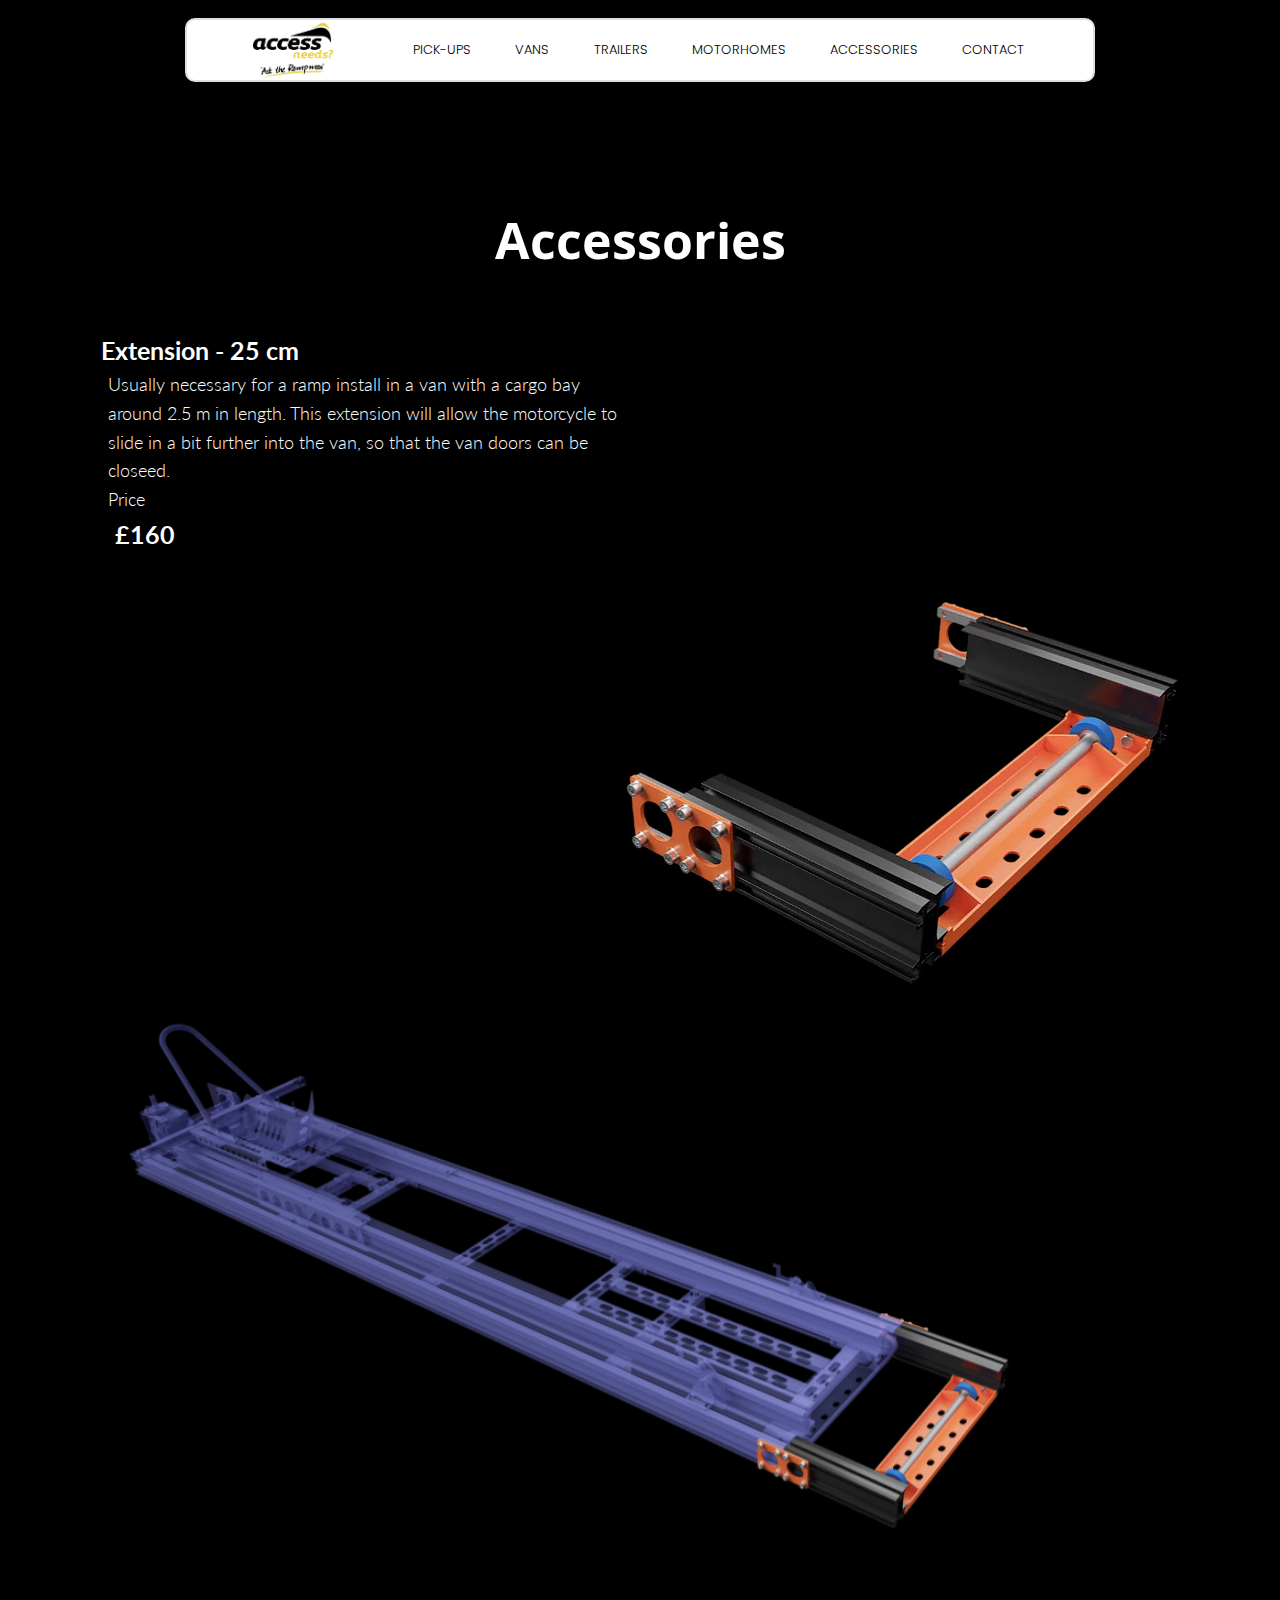
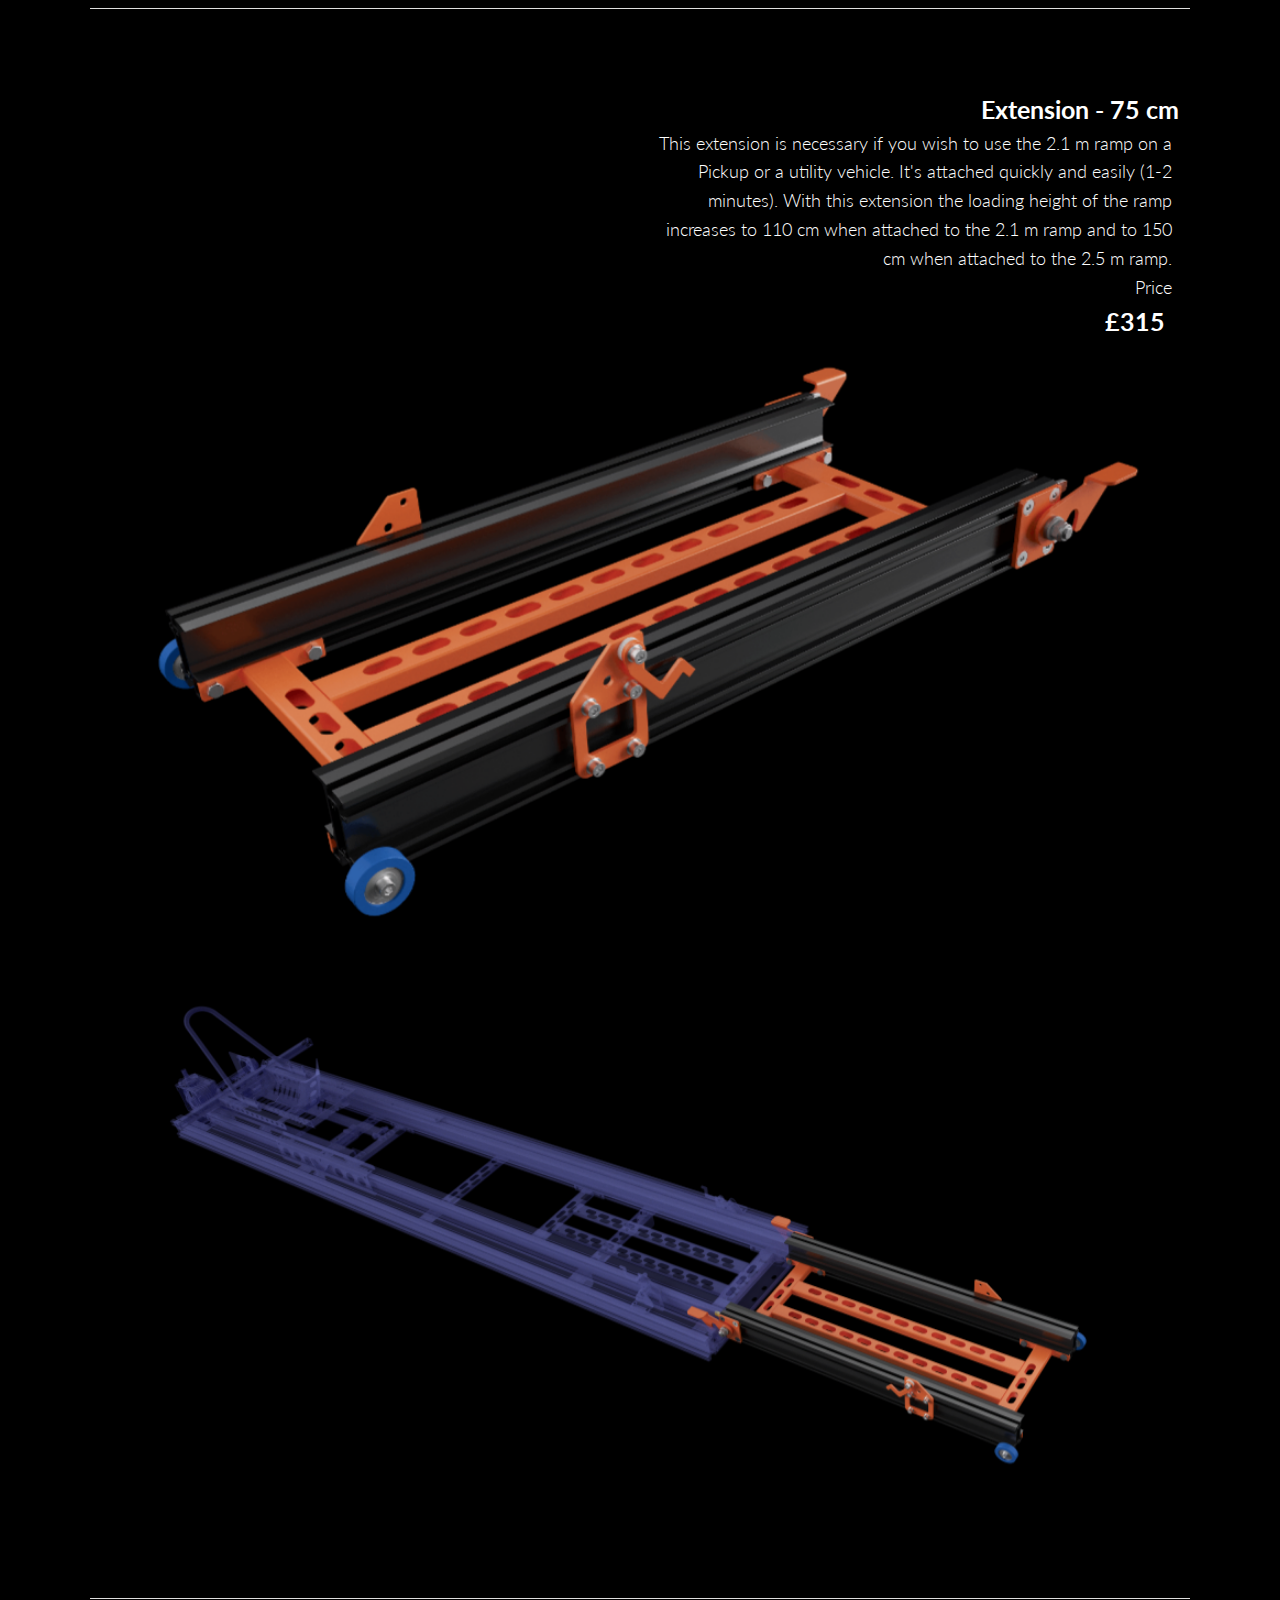
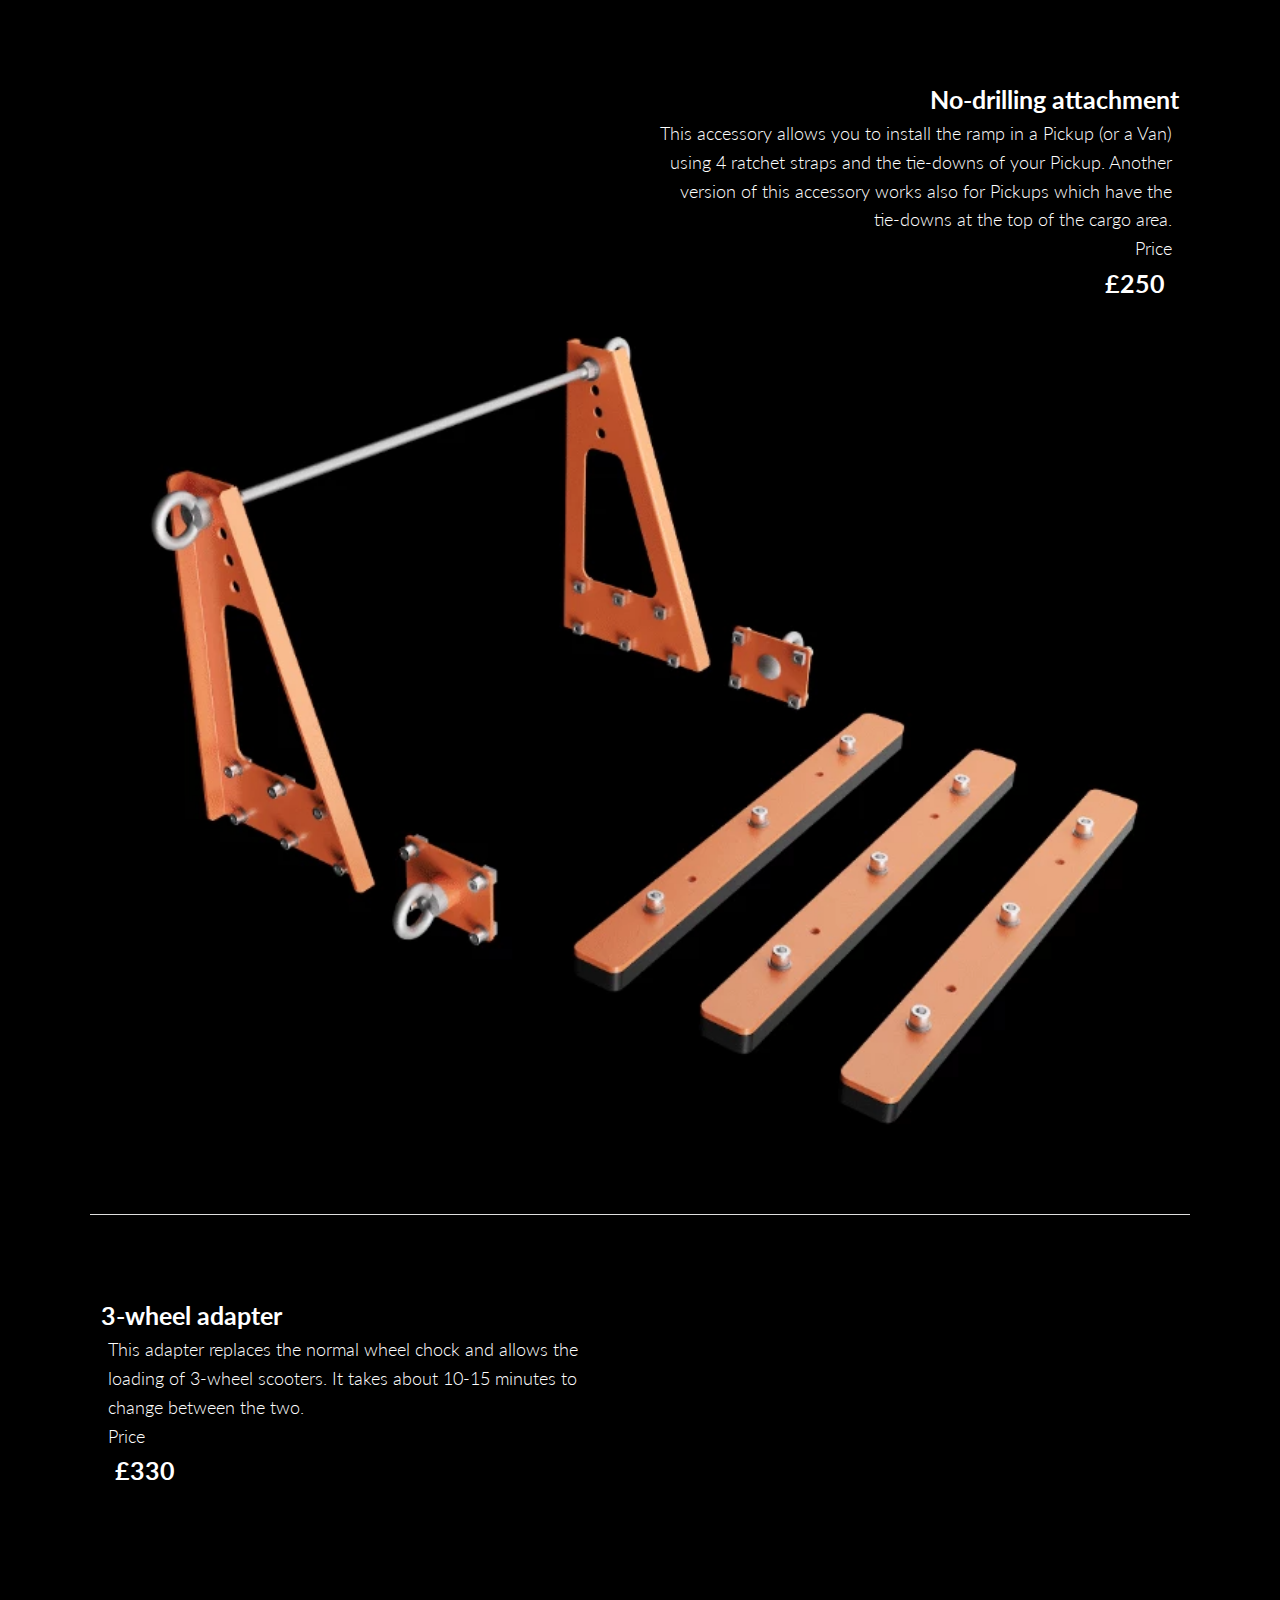
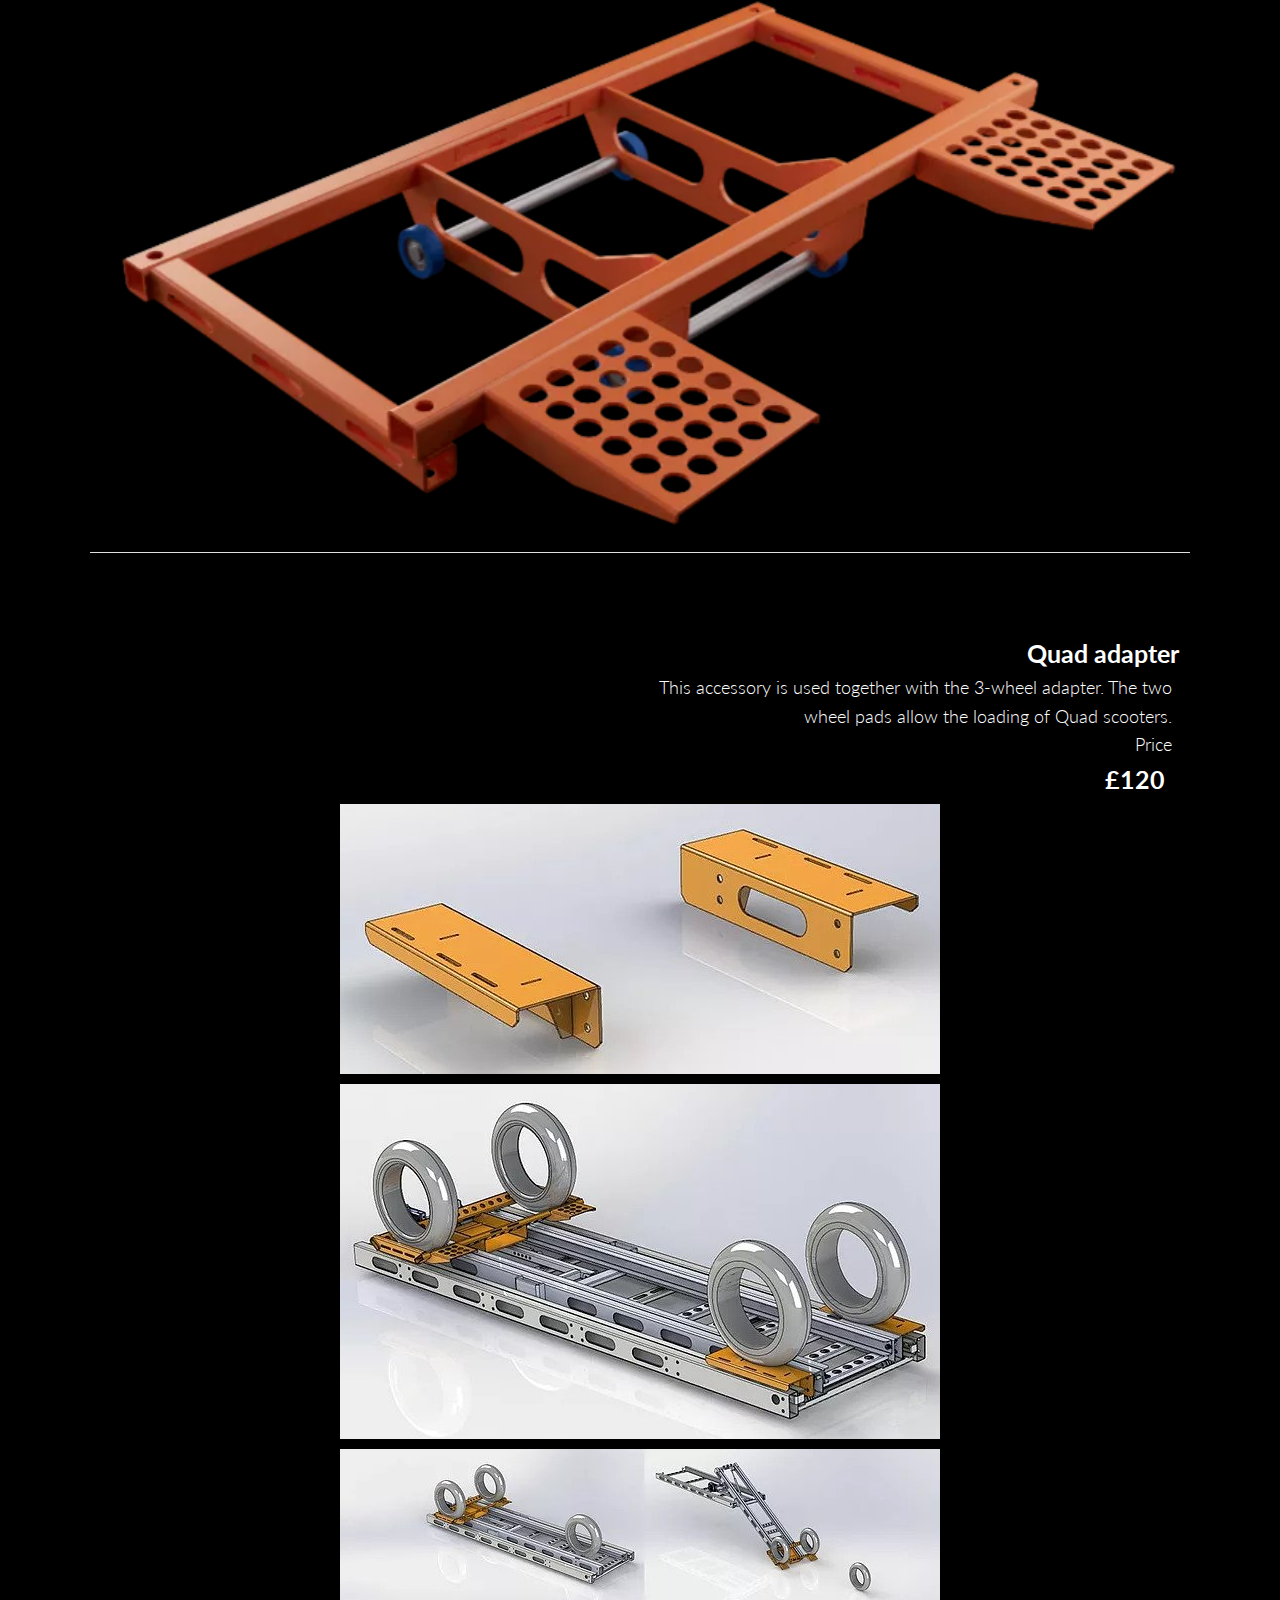
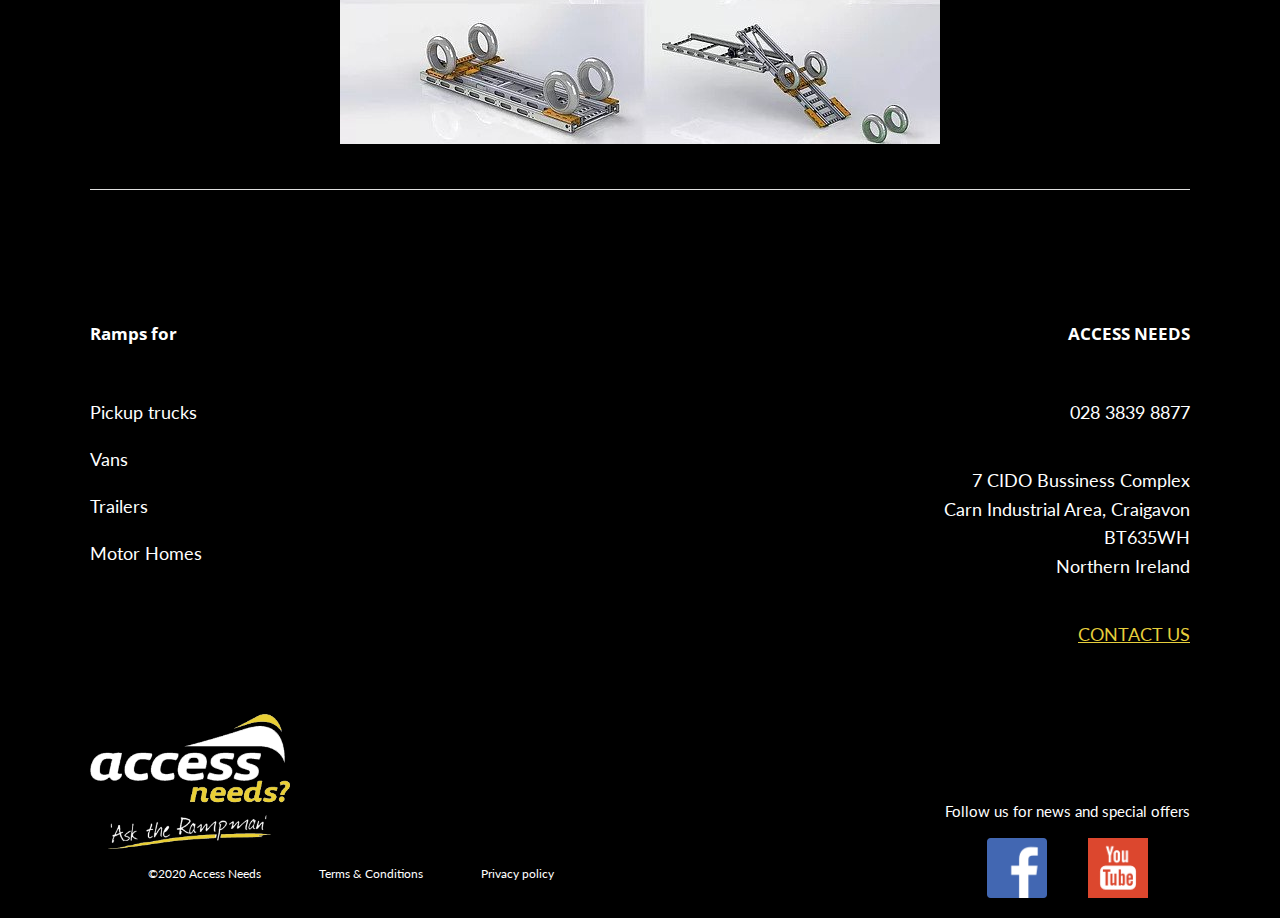
==== commit 5e83aa61: "client changes" ====
--- a/accessories.html
+++ b/accessories.html
@@ -31,13 +31,12 @@
     
     
         <nav class="main-menu">
-            <img src="images/images/black-logo.png" alt="Access Needs Logo" class="main-menu__logo">
+            <a href="index.html"> <img src="images/black-logo.png" alt="Access Needs Logo" class="main-menu__logo"></a>
             <ul class="main-menu__list">
-                <li class="main-menu__item"><a href="index.html">Home</a></li>
-               <li class="main-menu__item"><a href="mortorhomes.html">Motorhomes</a></li>
                <li class="main-menu__item"><a href="pickups.html">Pick-Ups</a></li>
                <li class="main-menu__item"><a href="vans.html">Vans</a></li>
                <li class="main-menu__item"><a href="trailers.html">Trailers</a></li>
+               <li class="main-menu__item"><a href="mortorhomes.html">Motorhomes</a></li>
                <li class="main-menu__item"><a href="accessories.html">Accessories</a></li>
                <l class="main-menu__item"><a href="contact.html">Contact</a></l>
             </ul>
@@ -60,10 +59,10 @@
                         <p class="text accessories__price">£160</p>
                     </div>
                        <div class="accessories__flex-container">
-                            <img src="/images/images/25-extension-small.png" alt="" class="accessories__img--small">
+                            <img src="images/25-extension-small.png" alt="" class="accessories__img--small">
                        </div>
                    </div>
-                    <img src="/images/images/25-extension-big.png" alt="" class="25extension-big">
+                    <img src="images/25-extension-big.png" alt="" class="25extension-big">
               </div>
             </section>
             
@@ -78,8 +77,8 @@
                             <p class="text accessories__price">£315</p>
                         </div>
                      </div>
-                        <img src="/images/images/75-extension-small.png" alt="" class="25extension-small">
-                        <img src="/images/images/75-extension-big.png" alt="" class="accessories__img--big">
+                        <img src="images/75-extension-small.png" alt="" class="25extension-small">
+                        <img src="images/75-extension-big.png" alt="" class="accessories__img--big">
                      </div>
                 </div>
               </section>
@@ -95,7 +94,7 @@
                             <p class="text accessories__price">£250</p>
                         </div>
                      </div>
-                        <img src="/images/images/no-drill.png" alt="" class="25extension-small">
+                        <img src="images/no-drill.png" alt="" class="25extension-small">
                      </div>
                 </div>
               </section>
@@ -110,7 +109,7 @@
                           <p class="text accessories__price">£330</p>
                       </div>
                          <div class="accessories__flex-container">
-                              <img src="/images/images/3-wheel.png" alt="" class="accessories__img-small">
+                              <img src="images/3-wheel.png" alt="" class="accessories__img-small">
                          </div>
                      </div>
                 </div>
@@ -127,9 +126,9 @@
                         </div>
                      </div>
                          <div class="accessories__mid-container">
-                              <img class="accessories__quad-img" src="/images/images/quad1.jpg" alt="">
-                              <img class="accessories__quad-img" src="/images/images/quad2.jpg" alt="">
-                              <img class="accessories__quad-img" src="/images/images/quad3.jpg" alt="">
+                              <img class="accessories__quad-img" src="images/quad1.jpg" alt="">
+                              <img class="accessories__quad-img" src="images/quad2.jpg" alt="">
+                              <img class="accessories__quad-img" src="images/quad3.jpg" alt="">
                          </div>
                 </div>
               </section>
@@ -143,13 +142,13 @@
                     <div class="footer-container">
                         <div class="footer__left">
                             <ul class="footer__nav">
-                                <li class="footer__nav-item"><a href="motorhomes.html" class="footer__nav--link">Motor Homes</a></li>
                                 <li class="footer__nav-item"><a href="pickup.html" class="footer__nav--link">Pickup trucks</a></li>
                                 <li class="footer__nav-item"><a href="vans.html" class="footer__nav--link">Vans</a></li>
                                 <li class="footer__nav-item"><a href="Trailers.html" class="footer__nav--link">Trailers</a></li>
+                                <li class="footer__nav-item"><a href="motorhomes.html" class="footer__nav--link">Motor Homes</a></li>
                             </ul>
                             <div class="footer__logobox">
-                                <img src="/images/images/white-logo.png" alt="" class="footer__logo">
+                                <img src="images/white-logo.png" alt="" class="footer__logo">
                                 
                                 <div class="termBox">
                                     <p class="copy">&copy;2020 Access Needs</p>
@@ -168,8 +167,8 @@
                             <div class="socialBox">
                                 <p>Follow us for news and special offers</p>
                                 <div class="social-iconBox">
-                                    <img src="/images/images/facebook.png" alt="facebook logo" class="social-icon">
-                                    <img src="/images/images/youtube.png" alt="youtube logo" class="social-icon">
+                                    <img src="images/facebook.png" alt="facebook logo" class="social-icon">
+                                    <img src="images/youtube.png" alt="youtube logo" class="social-icon">
                                 </div>
                             </div>
                         </div>
--- a/SASS/main.css
+++ b/SASS/main.css
@@ -282,6 +282,14 @@
   font-family: lato;
   font-size: 2.3rem;
   color: #fff;
+}
+
+.terms-subHeading {
+  width: 100%;
+  font-size: 2.5rem;
+  text-align: left;
+  margin: 2em 0 .5em 1.5em;
+  font-weight: 300;
 }
 
 @media (max-width: 768px) {
@@ -384,7 +392,7 @@
 
 .section__motorHome__full-image {
   height: 60em;
-  background: url("/images/images/motorHomes-mid.jpg");
+  background: url("../images/motorHomes-mid.jpg");
   background-size: cover;
   background-position: left bottom;
 }
@@ -547,6 +555,7 @@
   -webkit-box-align: center;
       -ms-flex-align: center;
           align-items: center;
+  padding-bottom: 4em;
 }
 
 .accessories__text {
@@ -698,7 +707,6 @@
 
 .dis {
   width: 20em;
-  border: solid red 1px;
   -webkit-box-align: center;
       -ms-flex-align: center;
           align-items: center;
@@ -730,9 +738,9 @@
 
 .flag {
   width: 100%;
-  max-width: 3em;
+  max-width: 8em;
   margin: 0 auto;
-  padding-bottom: em;
+  padding-bottom: 1em;
 }
 
 form {
@@ -945,9 +953,9 @@
   -webkit-box-align: center;
       -ms-flex-align: center;
           align-items: center;
-  -webkit-box-pack: justify;
-      -ms-flex-pack: justify;
-          justify-content: space-between;
+  -webkit-box-pack: space-evenly;
+      -ms-flex-pack: space-evenly;
+          justify-content: space-evenly;
   border: solid 0.2em #DFDFDE;
   padding: 0.3em;
   border-radius: 1em;
@@ -981,6 +989,10 @@
   font-weight: 300;
 }
 
+.main-menu__item a .active {
+  color: #E6CE3C;
+}
+
 .main-menu__item a::after {
   content: '';
   position: absolute;
@@ -1141,7 +1153,7 @@
 }
 
 .header__homePage {
-  background: url("/images/images/header_bg.jpg");
+  background: url("../images/header_bg.jpg");
   background-size: cover;
   background-position: center;
 }
@@ -1152,26 +1164,25 @@
 }
 
 .header__motorhome {
-  background: url("/images/images/motorHomes-header.jpg");
+  background: url("../images/motorHomes-header.jpg");
   background-size: cover;
   background-position: center;
 }
 
 .header__van {
-  background: url("/images/images/van-headerBG.jpg");
+  background: url("../images/van-headerBG.jpg");
   background-size: cover;
   background-position: center;
 }
 
 .header__trailer {
-  background: url("/images/images/traiers-head-img.jpg");
+  background: url("../images/traiers-head-img.jpg");
   background-size: cover;
   background-position: center;
 }
 
 @media screen and (max-width: 670px) {
   .header__textbox .container {
-    border: solid red 1px;
     max-width: 60em;
     text-align: center;
   }
@@ -1189,13 +1200,19 @@
 
 .section__BG-image {
   height: 80em;
-  background: url("/images/images/bg-image.jpg");
+  background: url("../images/bg-image.jpg");
   background-size: cover;
   background-position: center;
   background-attachment: fixed;
   margin-bottom: 0;
 }
 
+.section__carousel {
+  margin-bottom: 0;
+  position: relative;
+  z-index: -1;
+}
+
 .footer-container {
   display: -webkit-box;
   display: -ms-flexbox;
@@ -1203,12 +1220,13 @@
   -webkit-box-pack: justify;
       -ms-flex-pack: justify;
           justify-content: space-between;
+  margin: 0 auto;
 }
 
 .footer {
   background: #000;
   color: #fff;
-  padding: 5em;
+  padding: 5em 0 2em 0em;
   display: -webkit-box;
   display: -ms-flexbox;
   display: flex;
@@ -1364,8 +1382,10 @@
 }
 
 @media (max-width: 1200px) {
-  .footer__right {
-    padding-right: 2em;
+  .footer__right,
+  .footer__left,
+  .footer__top {
+    padding: 0 2em;
   }
 }
 
@@ -1384,4 +1404,51 @@
     margin-bottom: 2em;
   }
 }
+
+.terms-text {
+  font-size: 1.6rem;
+  margin-bottom: 1.6em;
+  padding: 0 2.5em;
+}
+
+.terms-link {
+  color: #000;
+  text-decoration: underline;
+}
+
+.privacy-table {
+  margin: 0 2.5em;
+}
+
+.privacyTableHeader {
+  background: #dedede;
+  color: #2d448f;
+  text-align: left;
+  padding: .5em;
+  font-size: 1.5rem;
+}
+
+.privacy-table .light {
+  background: #f6f6f6;
+  color: #000;
+  padding: 1.25em .5em;
+}
+
+.privacy-table .light:hover {
+  background: #fff;
+}
+
+.privacy-table .dark {
+  background: #efefef;
+  color: #000;
+  padding: 1.25em .5em;
+}
+
+.privacy-table .dark:hover {
+  background: #fff;
+}
+
+.privacy-list li {
+  list-style: disc;
+}
 /*# sourceMappingURL=main.css.map */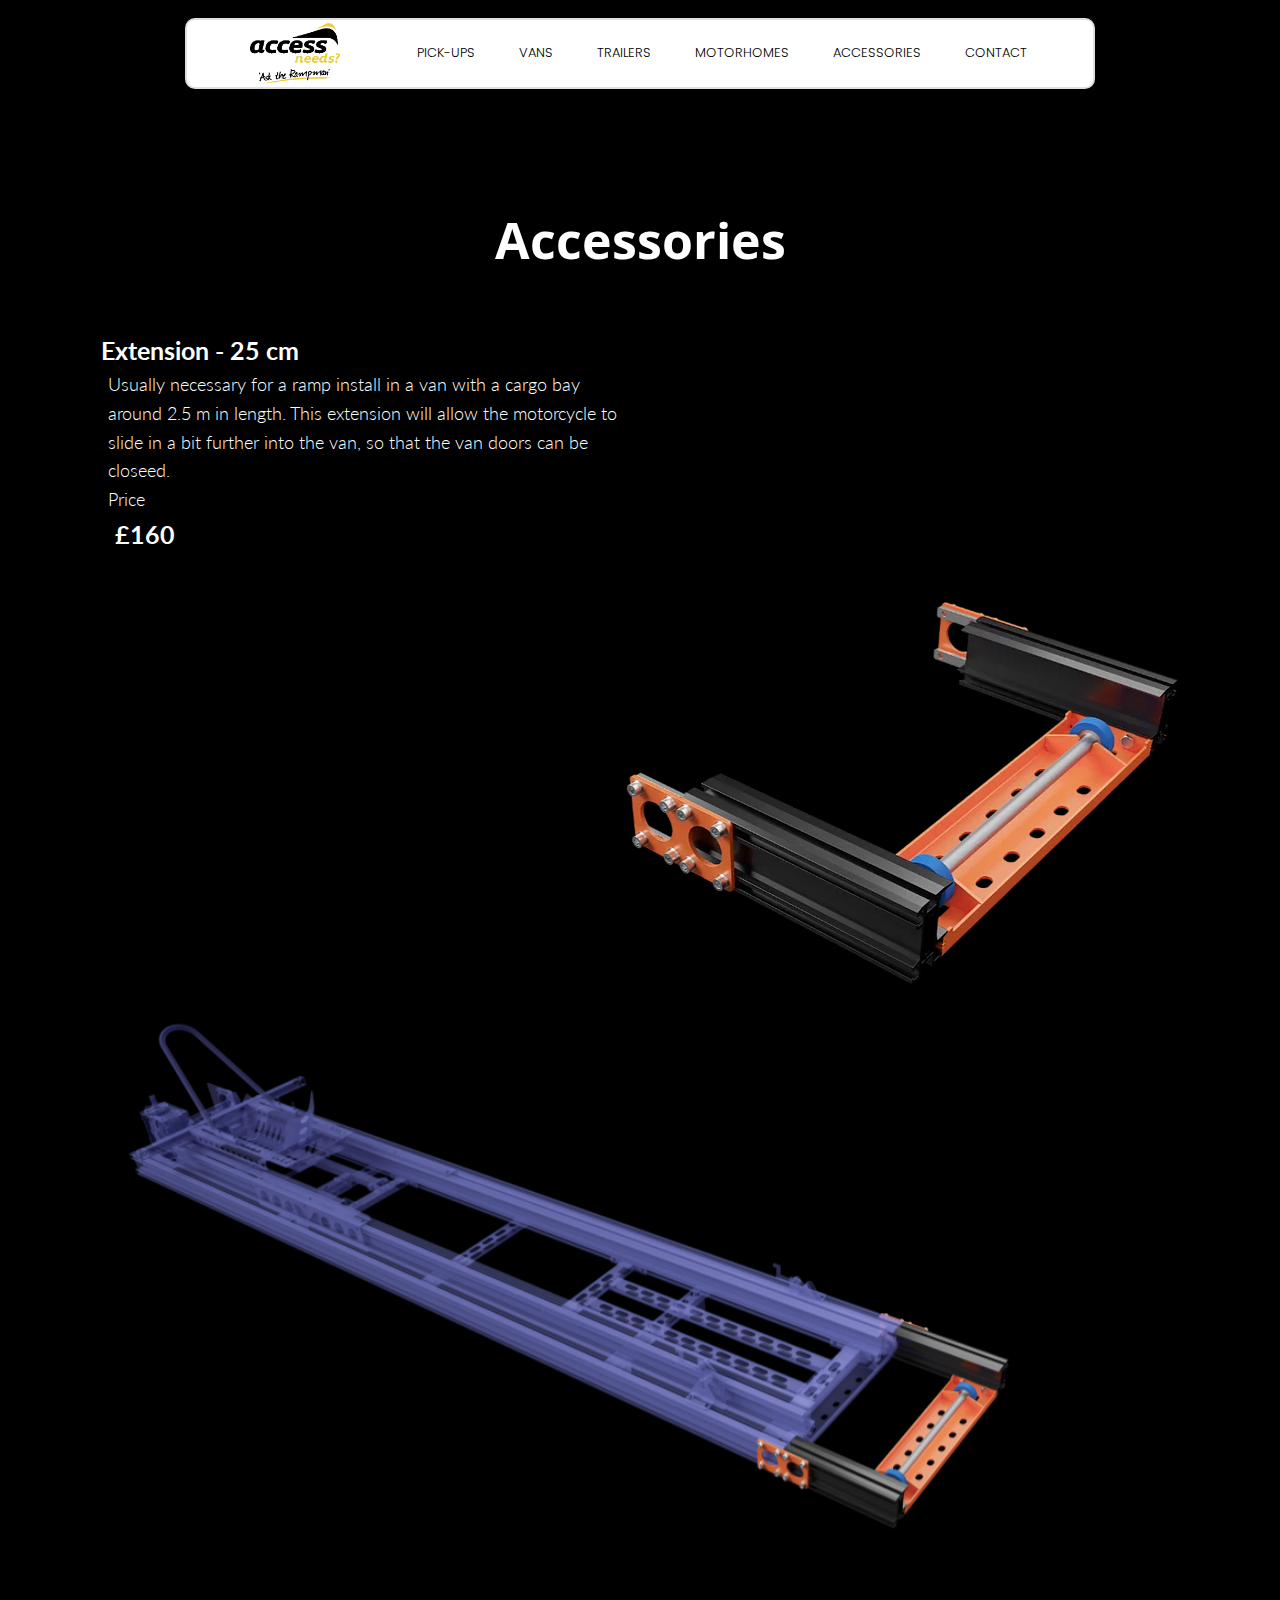
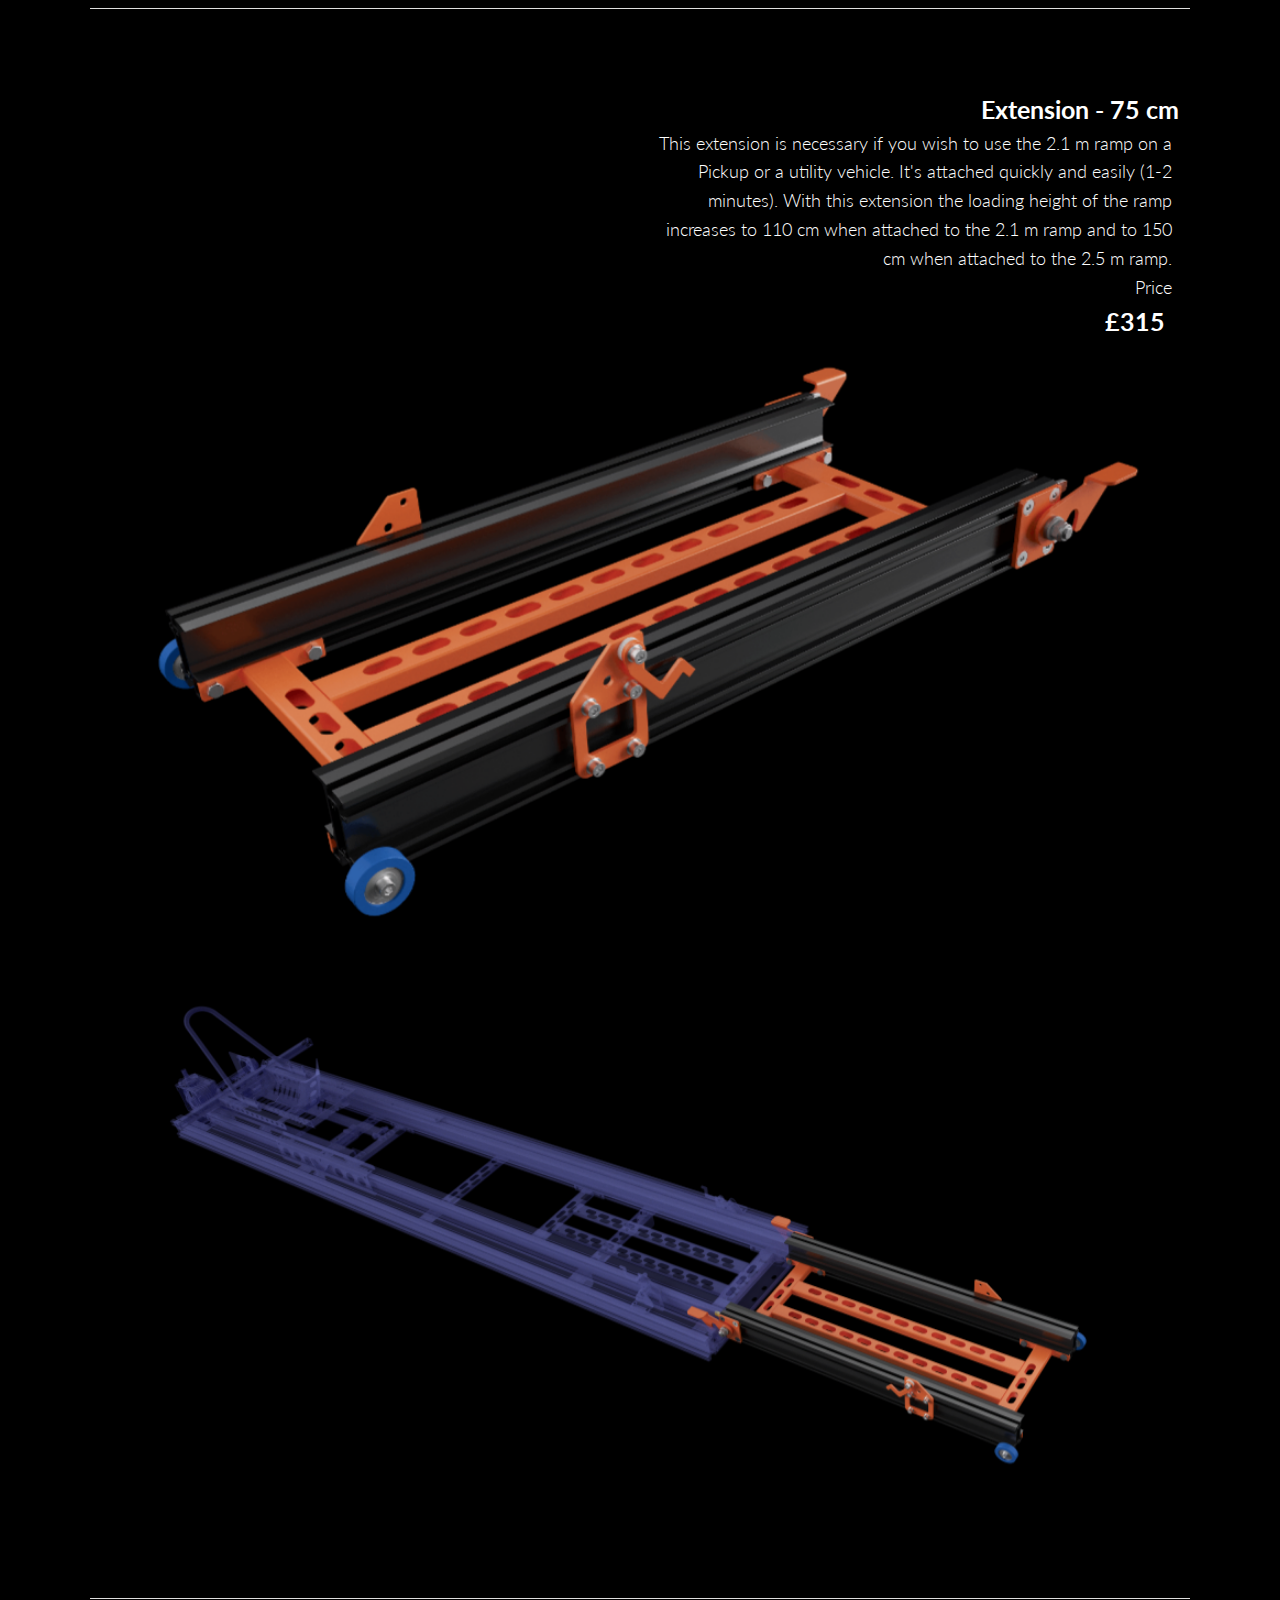
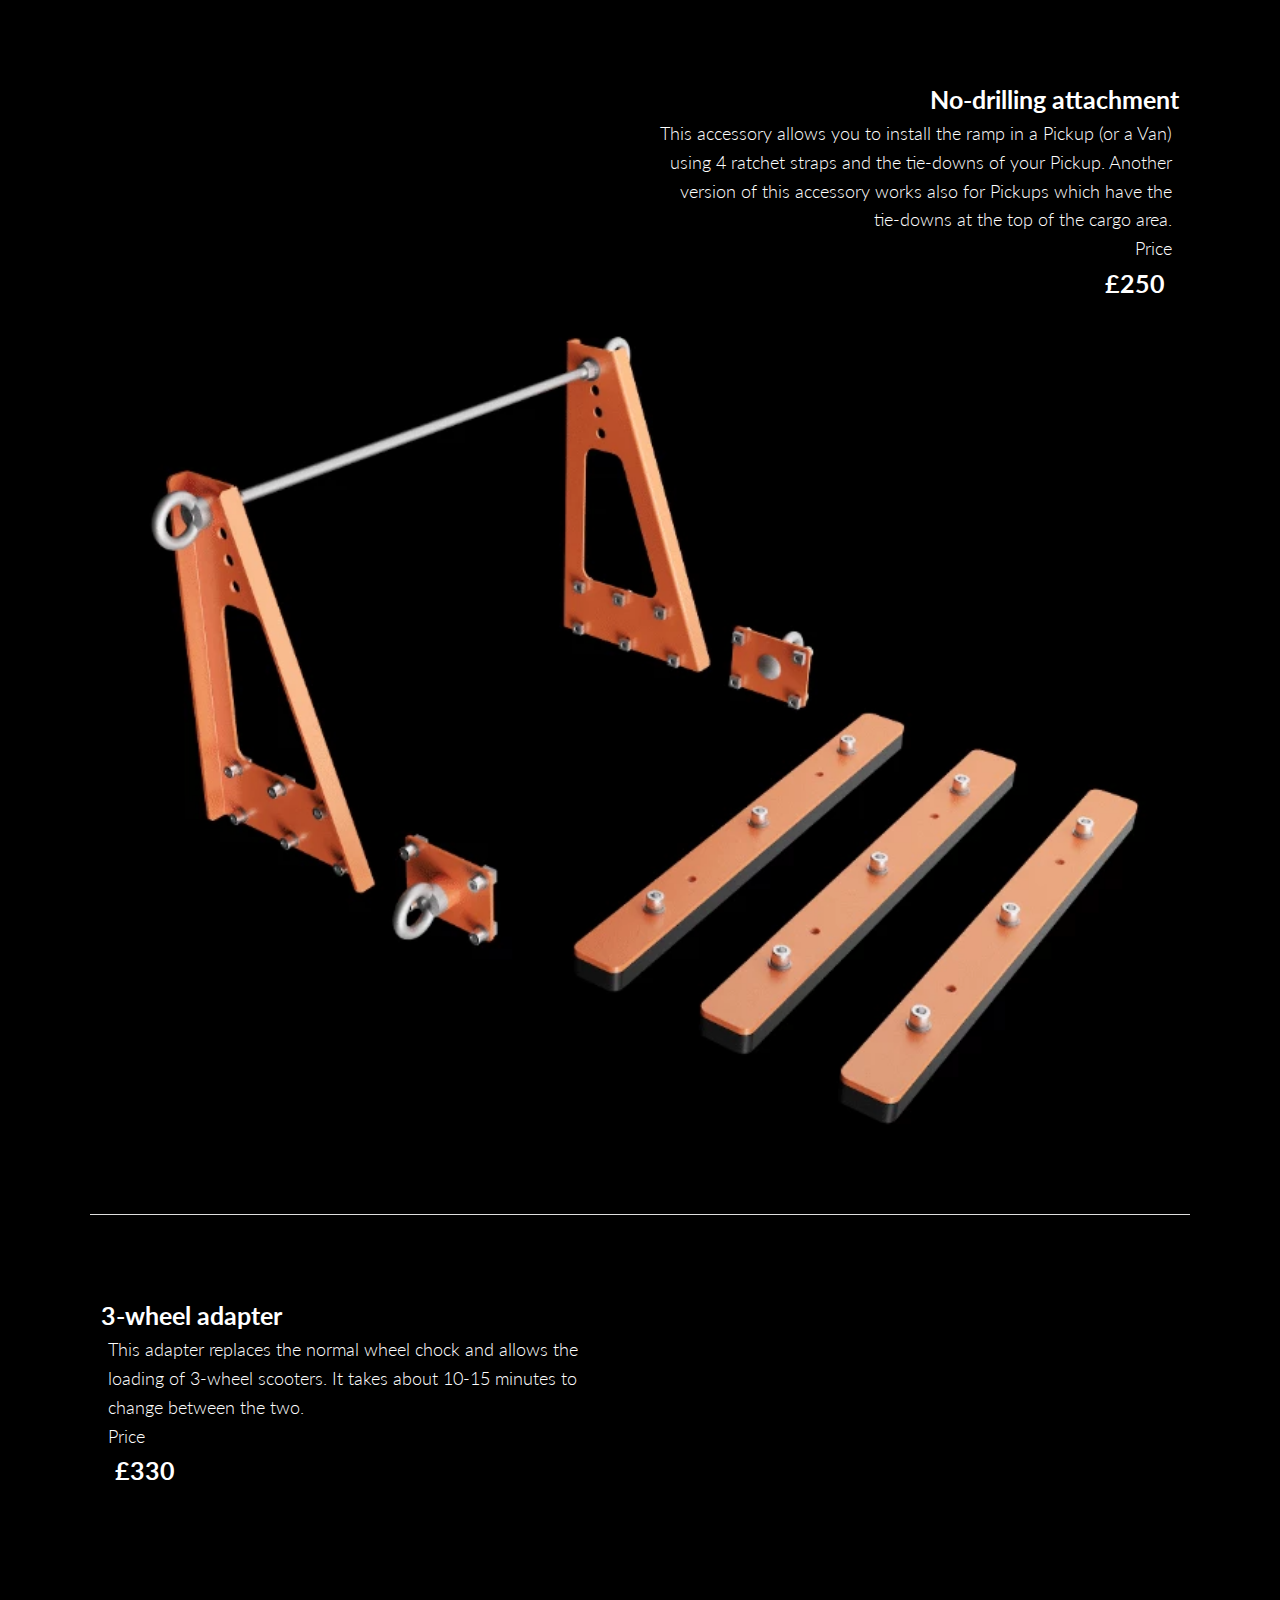
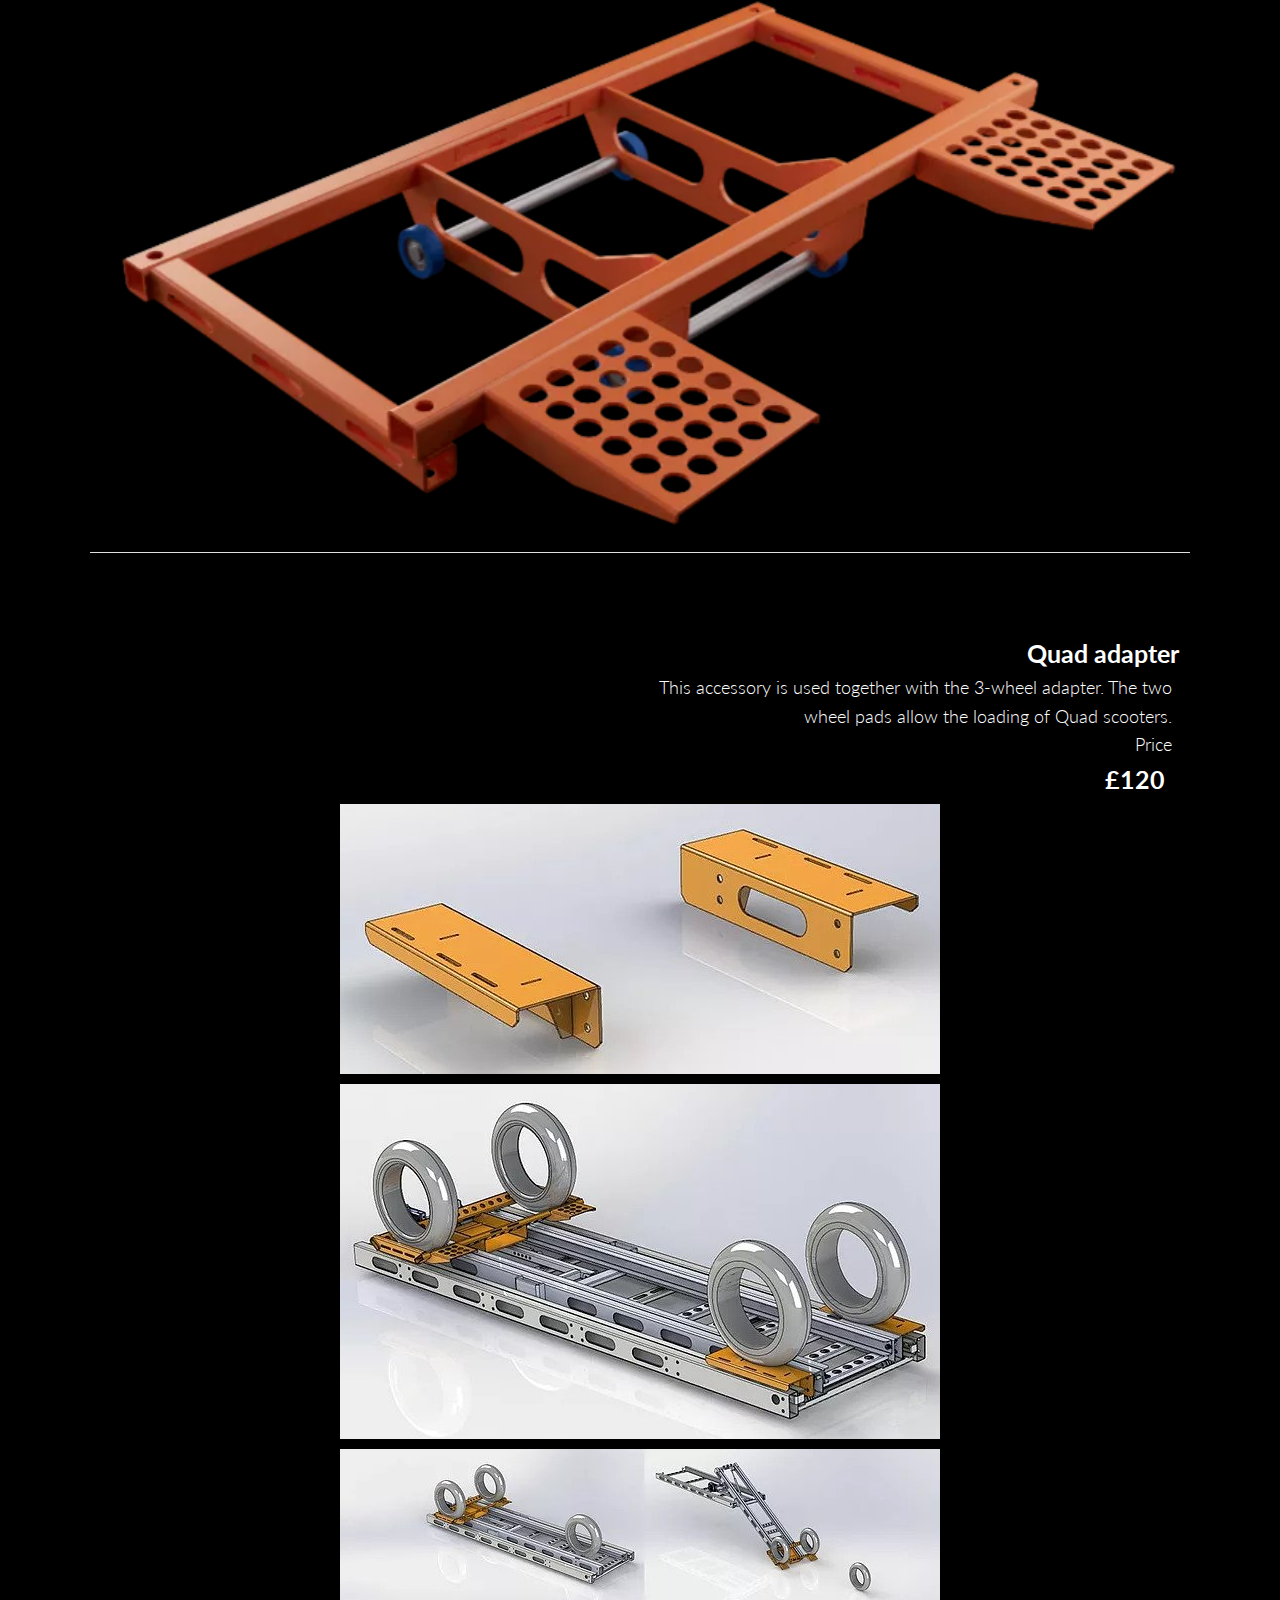
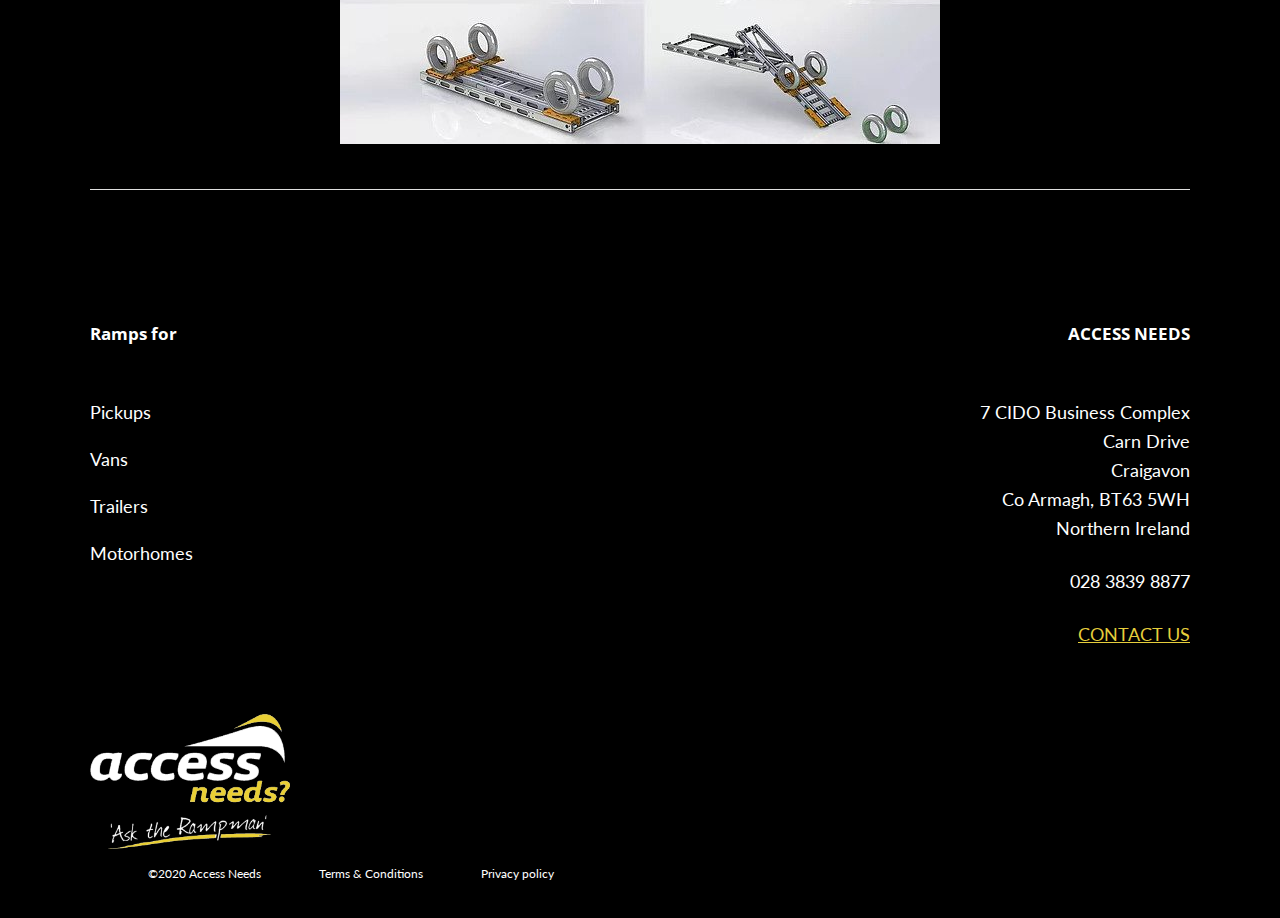
==== commit f837ecbe: "Small mistakes missed and changed" ====
--- a/accessories.html
+++ b/accessories.html
@@ -142,10 +142,10 @@
                     <div class="footer-container">
                         <div class="footer__left">
                             <ul class="footer__nav">
-                                <li class="footer__nav-item"><a href="pickup.html" class="footer__nav--link">Pickup trucks</a></li>
+                                <li class="footer__nav-item"><a href="pickups.html" class="footer__nav--link">Pickups</a></li>
                                 <li class="footer__nav-item"><a href="vans.html" class="footer__nav--link">Vans</a></li>
                                 <li class="footer__nav-item"><a href="Trailers.html" class="footer__nav--link">Trailers</a></li>
-                                <li class="footer__nav-item"><a href="motorhomes.html" class="footer__nav--link">Motor Homes</a></li>
+                                <li class="footer__nav-item"><a href="mortorhomes.html" class="footer__nav--link">Motorhomes</a></li>
                             </ul>
                             <div class="footer__logobox">
                                 <img src="images/white-logo.png" alt="" class="footer__logo">
@@ -159,18 +159,18 @@
                         </div>
                             <div class="footer__right">
                                <div class="footer__contactBox">
+                                <p class="address">7 CIDO Business Complex<br>Carn Drive<br> Craigavon<br>Co Armagh, BT63 5WH<br>Northern Ireland</p>
                                 <p class="number">028 3839 8877</p>
-                                <p class="address">7 CIDO Bussiness Complex<br>Carn Industrial Area, Craigavon<br>BT635WH<br>Northern Ireland</p>
-                                <a href="contact.html" class="contact">CONTACT US</a>
+                              <a href="contact.html" class="contact">CONTACT US</a>
                             </div>
         
-                            <div class="socialBox">
+                            <!-- <div class="socialBox">
                                 <p>Follow us for news and special offers</p>
                                 <div class="social-iconBox">
                                     <img src="images/facebook.png" alt="facebook logo" class="social-icon">
                                     <img src="images/youtube.png" alt="youtube logo" class="social-icon">
                                 </div>
-                            </div>
+                            </div> -->
                         </div>
                     </div>
                 </div>
--- a/SASS/main.css
+++ b/SASS/main.css
@@ -40,6 +40,27 @@
   width: 100%;
   max-width: 90em;
   margin: 0 auto;
+}
+
+.thankyou-logo {
+  width: 100%;
+  max-width: 22.5em;
+}
+
+.logo-box {
+  display: -webkit-box;
+  display: -ms-flexbox;
+  display: flex;
+  -webkit-box-orient: vertical;
+  -webkit-box-direction: normal;
+      -ms-flex-direction: column;
+          flex-direction: column;
+  -webkit-box-align: center;
+      -ms-flex-align: center;
+          align-items: center;
+  -ms-flex-pack: distribute;
+      justify-content: space-around;
+  height: 50vh;
 }
 
 @media (max-width: 900px) {
@@ -387,7 +408,7 @@
 }
 
 .video-container {
-  display: none;
+  width: 100%;
 }
 
 .section__motorHome__full-image {
@@ -445,6 +466,7 @@
   font-weight: bold;
   margin-bottom: 1em;
   cursor: pointer;
+  text-decoration: underline;
 }
 
 .active {
@@ -461,10 +483,26 @@
   background: #ececec;
   margin: 1em auto;
   cursor: pointer;
+  position: relative;
 }
 
 .show-container:hover .feature-number {
   background: #ccc;
+}
+
+.arrow-container {
+  position: absolute;
+  right: 2em;
+  bottom: .5em;
+  font-size: 1.3rem;
+  text-decoration: underline;
+  -webkit-transition: all .2s;
+  transition: all .2s;
+}
+
+.arrow-container:hover {
+  color: red;
+  font-size: 1.4rem;
 }
 
 .feature-number {
@@ -480,9 +518,28 @@
   font-weight: bold;
 }
 
+.feature-innerContainer {
+  width: 100%;
+  display: -webkit-box;
+  display: -ms-flexbox;
+  display: flex;
+  -webkit-box-pack: justify;
+      -ms-flex-pack: justify;
+          justify-content: space-between;
+}
+
 .feature-text {
   font-size: 2rem;
   margin-left: 1em;
+}
+
+.feature-arrow {
+  font-size: 2em;
+  padding-right: 2em;
+}
+
+.feature-arrow:hover {
+  color: red;
 }
 
 .hide-container {
@@ -937,8 +994,12 @@
   display: grid;
   -ms-grid-columns: (minmax(30em, 1fr))[auto-fit];
       grid-template-columns: repeat(auto-fit, minmax(30em, 1fr));
-  grid-auto-rows: 22em;
+  grid-auto-rows: 30em;
   gap: 2em;
+}
+
+nav {
+  z-index: 999;
 }
 
 .main-menu {
@@ -967,7 +1028,7 @@
 }
 
 .main-menu__logo {
-  width: 8em;
+  width: 9em;
   margin-left: 2.5em;
 }
 
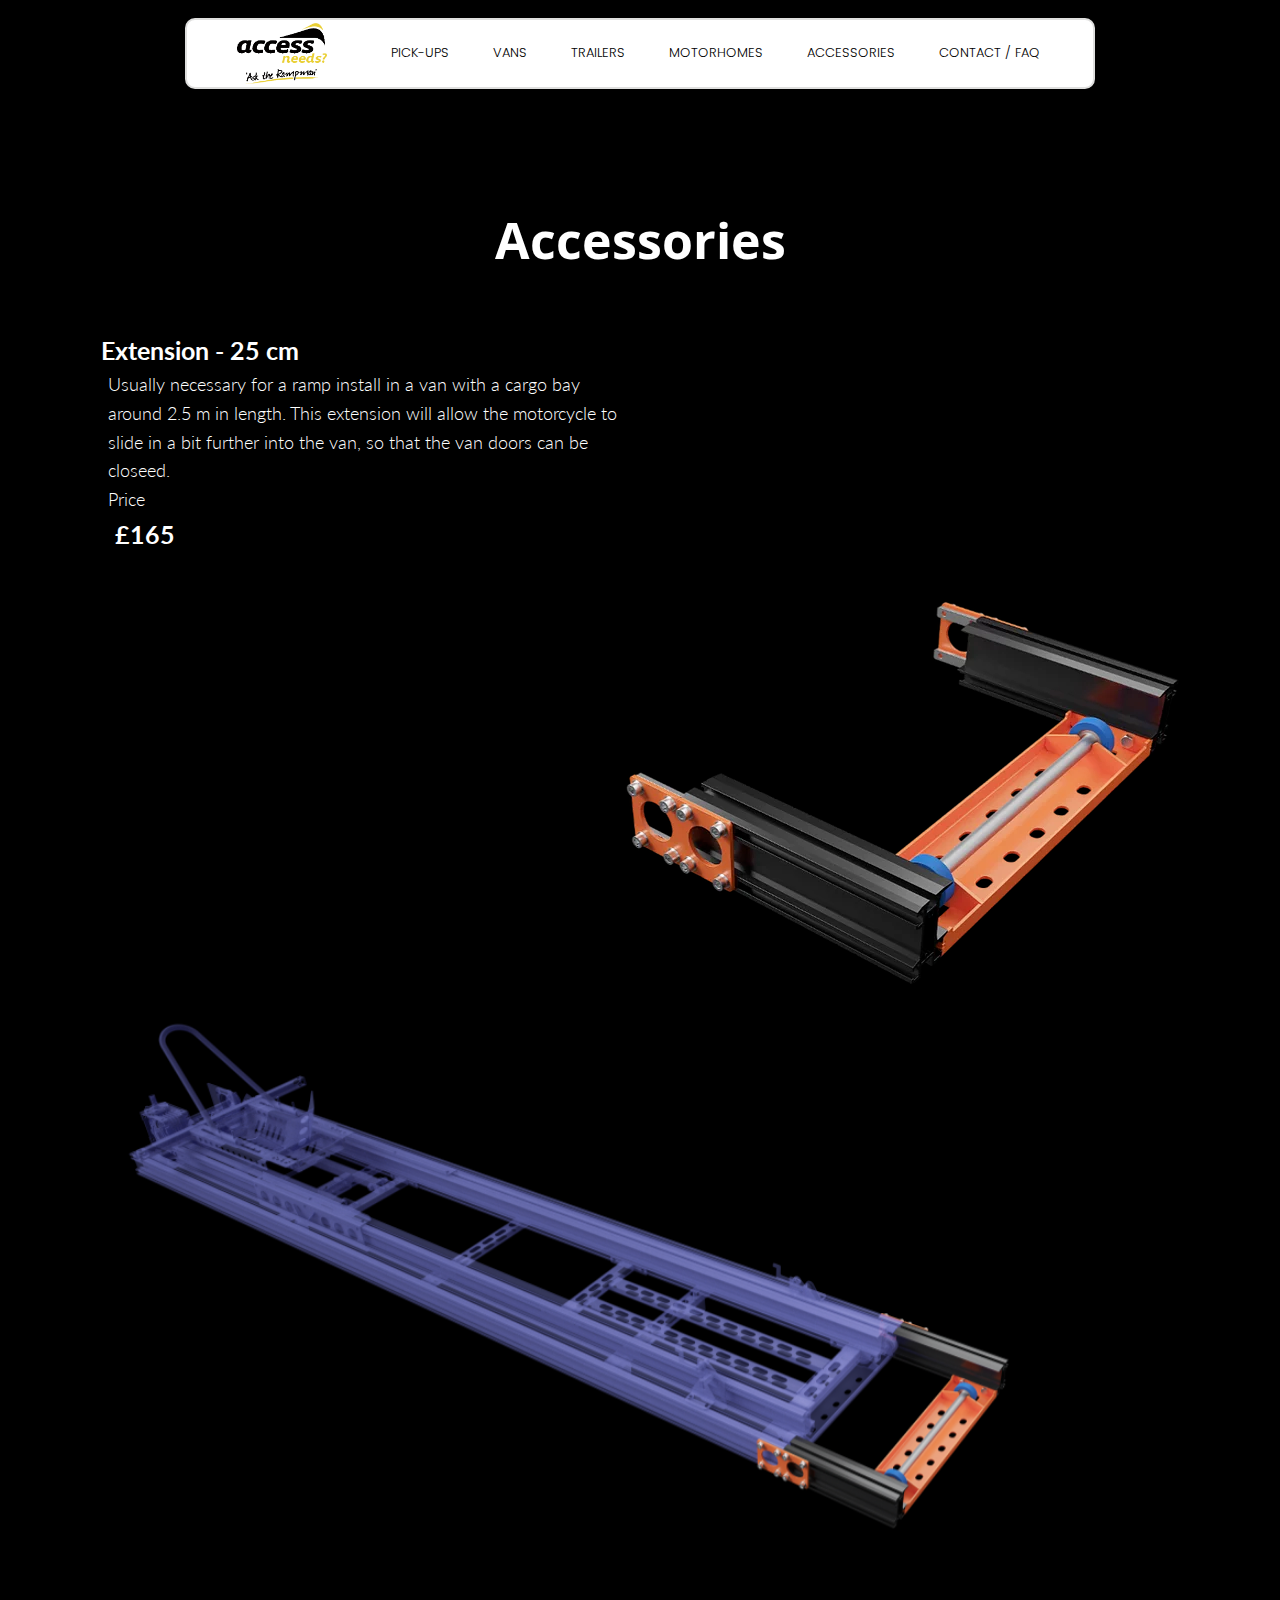
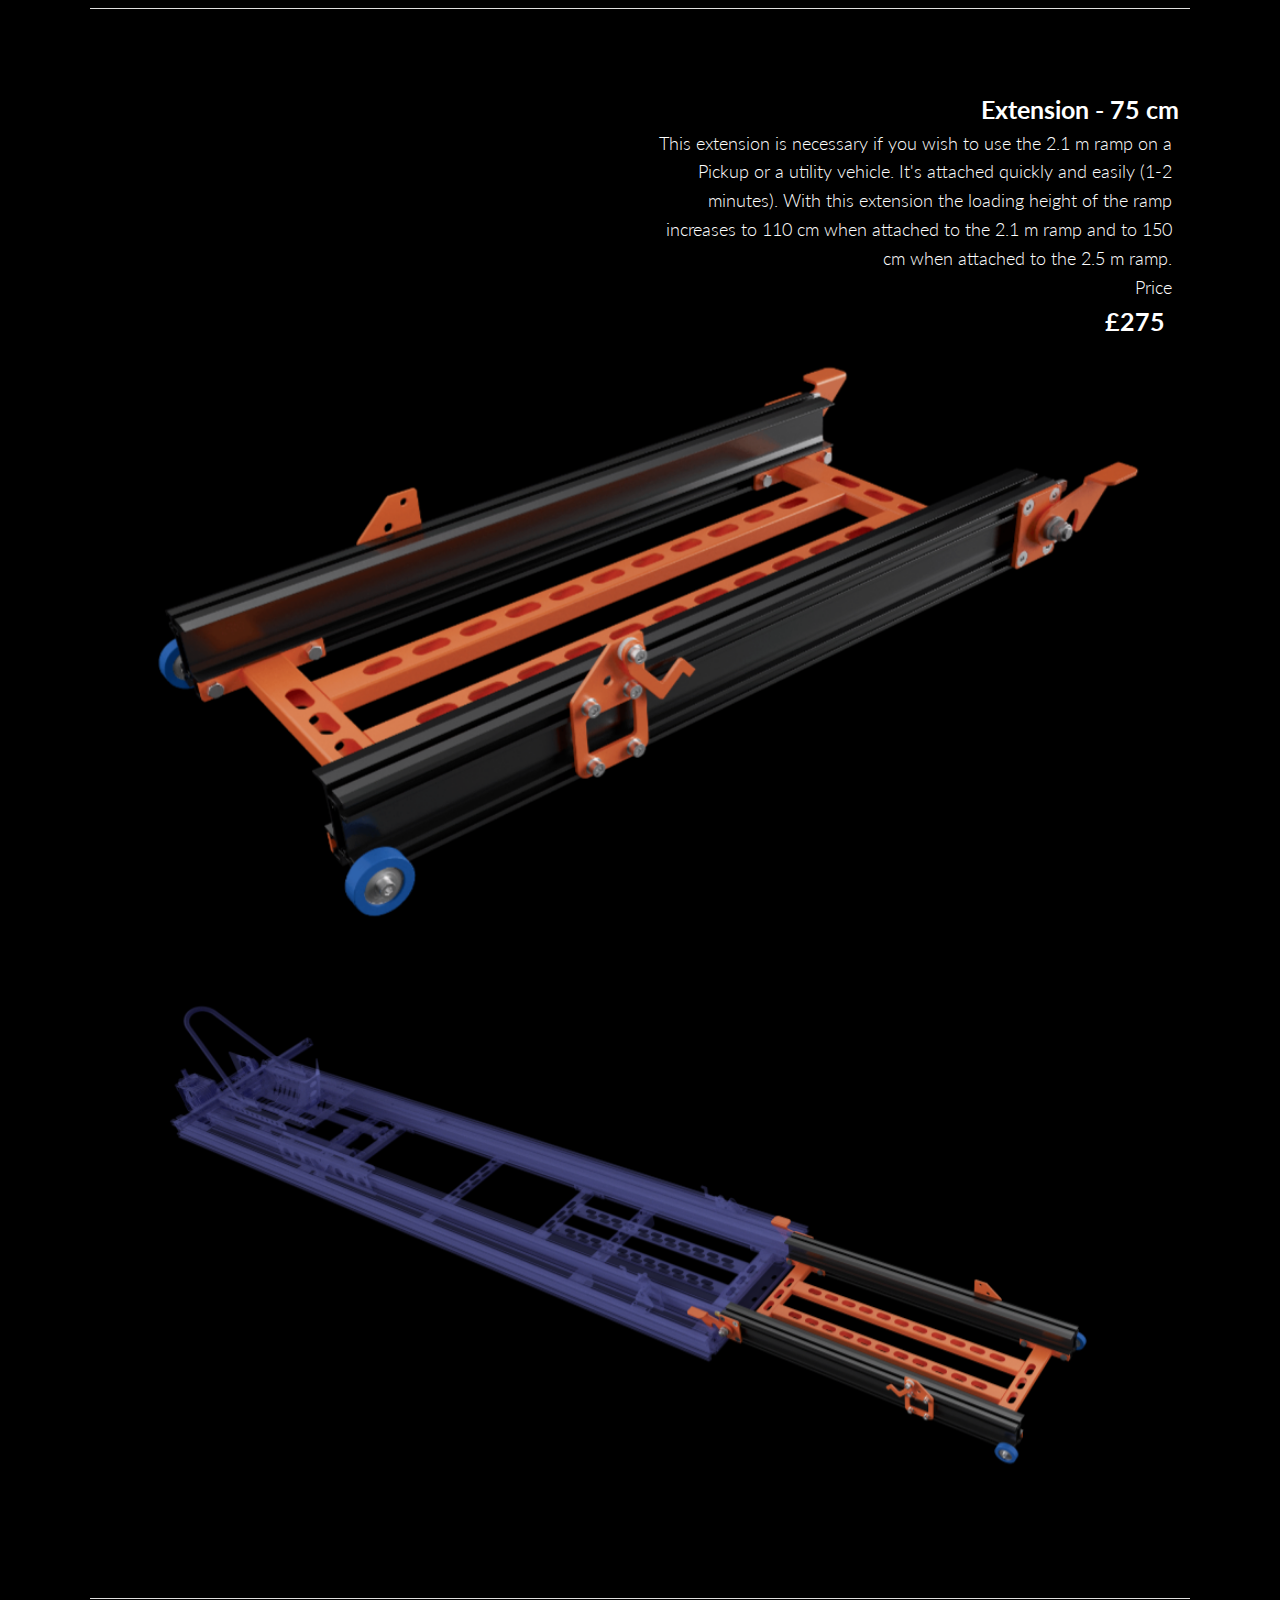
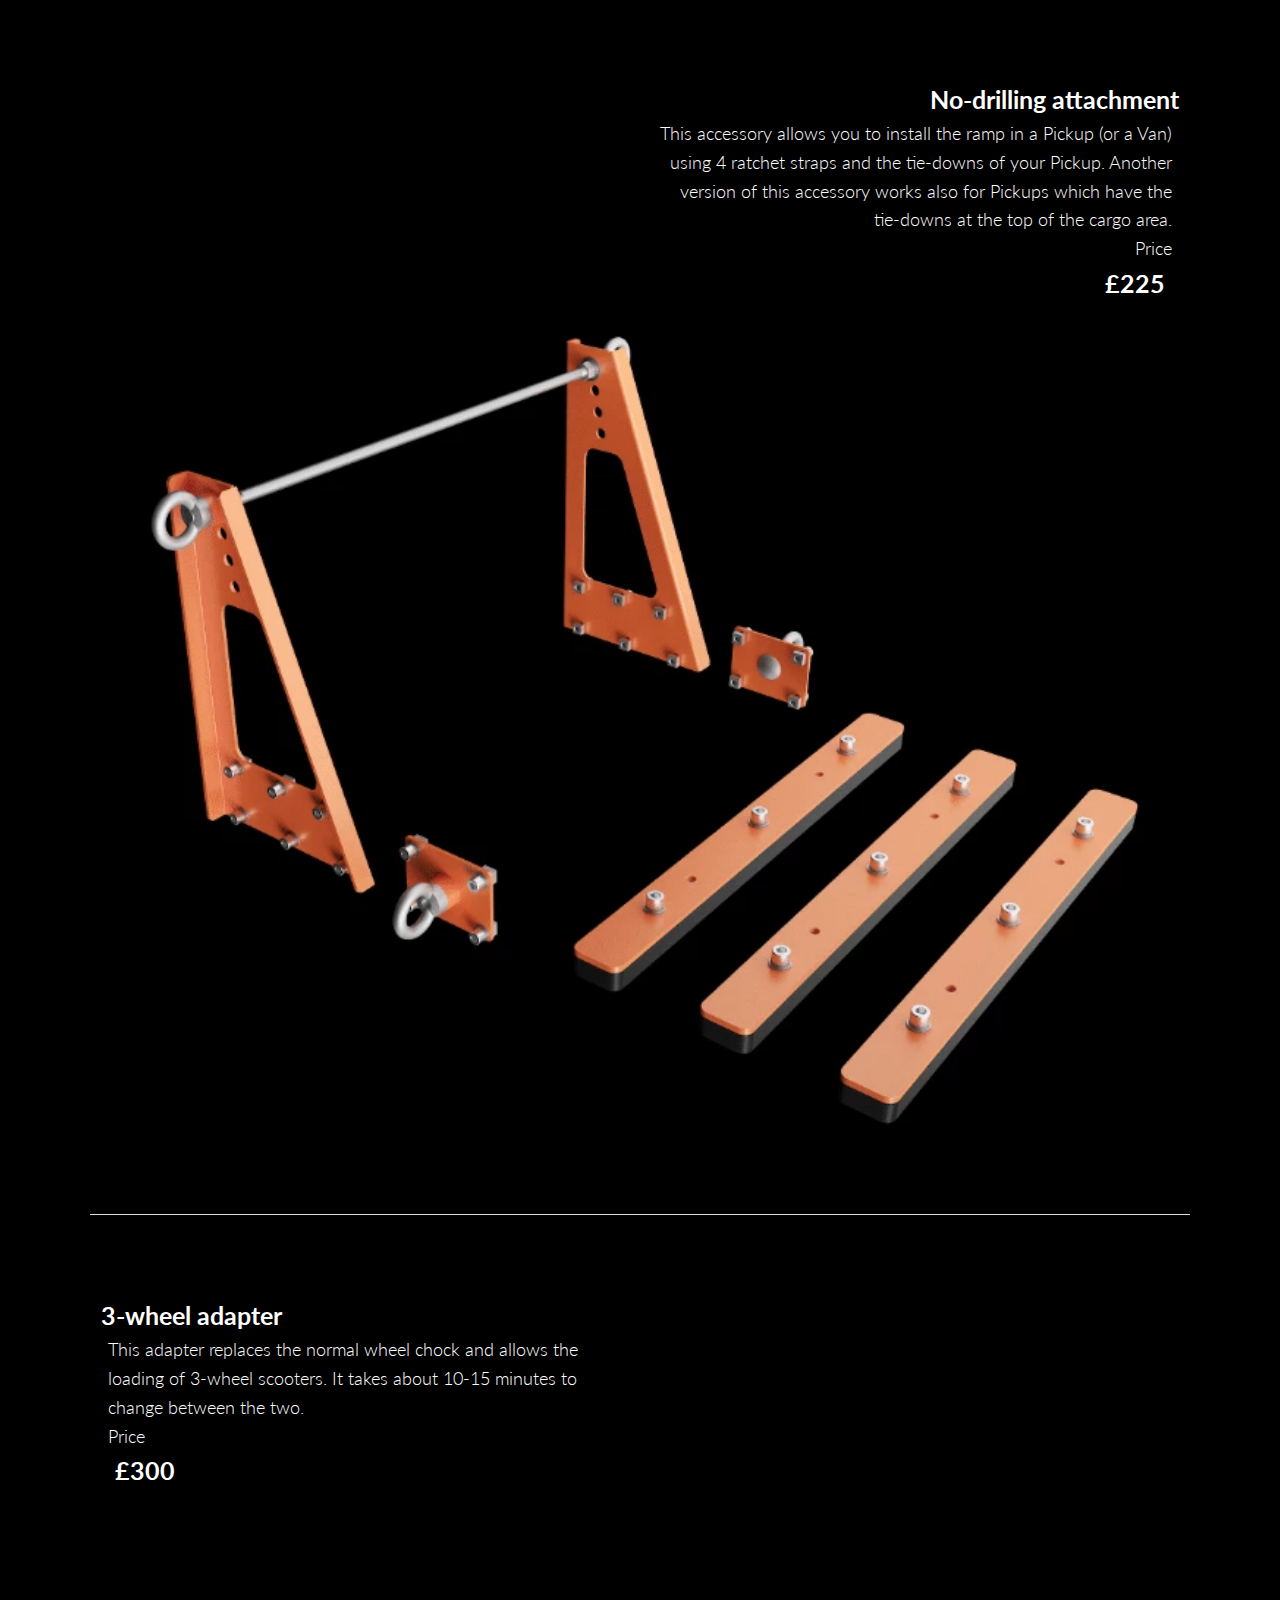
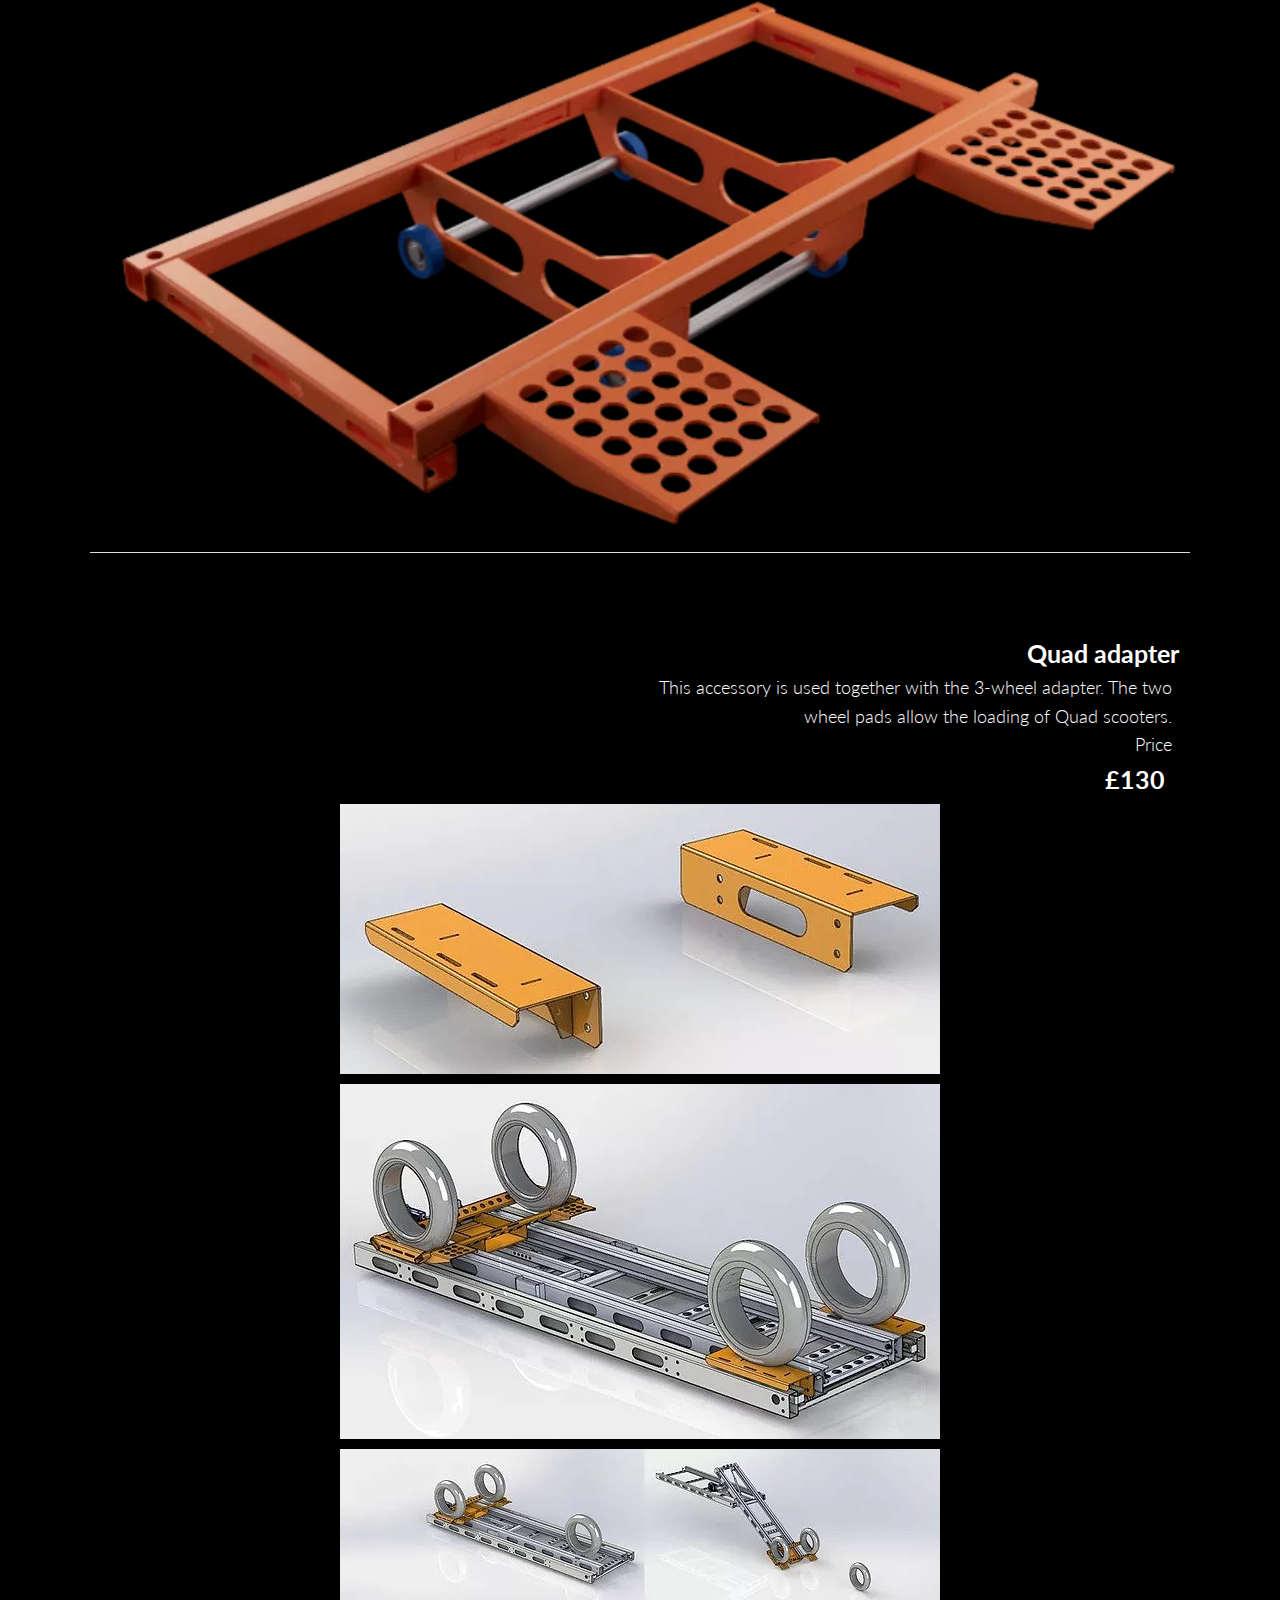
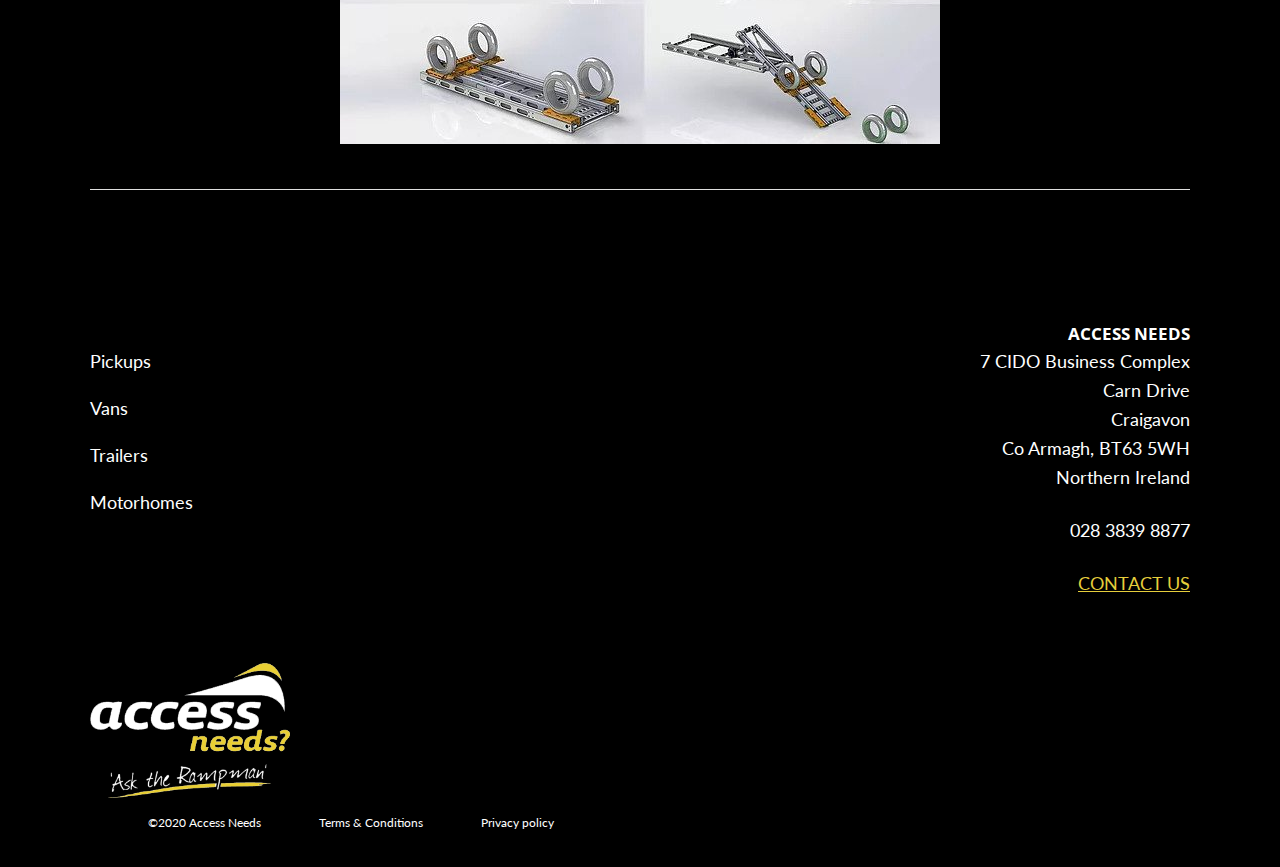
==== commit 5c706a0c: "further changes" ====
--- a/accessories.html
+++ b/accessories.html
@@ -22,7 +22,7 @@
                <li class="side-menu__item"><a href="vans.html">Vans</a></li>
                <li class="side-menu__item"><a href="trailers.html">Trailers</a></li>
                <li class="side-menu__item"><a href="accessories.html">Accessories</a></li>
-               <l class="side-menu__item"><a href="contact.html">Contact</a></l>
+               <l class="side-menu__item"><a href="contact.html">Contact / FAQ</a></l>
             </ul>
     
     
@@ -38,7 +38,7 @@
                <li class="main-menu__item"><a href="trailers.html">Trailers</a></li>
                <li class="main-menu__item"><a href="mortorhomes.html">Motorhomes</a></li>
                <li class="main-menu__item"><a href="accessories.html">Accessories</a></li>
-               <l class="main-menu__item"><a href="contact.html">Contact</a></l>
+               <l class="main-menu__item"><a href="contact.html">Contact / FAQ</a></l>
             </ul>
             <div class="burger" id="burgerBtn">
                 <div class="line1"></div>
@@ -56,7 +56,7 @@
                         <h2 class="accessories__heading">Extension - 25 cm</h2>
                         <p class="text">Usually necessary for a ramp install in a van with a cargo bay around 2.5 m in length. This extension will allow the motorcycle to slide in a bit further into the van, so that the van doors can be closeed.</p>
                         <p class="text">Price</p>
-                        <p class="text accessories__price">£160</p>
+                        <p class="text accessories__price">£165</p>
                     </div>
                        <div class="accessories__flex-container">
                             <img src="images/25-extension-small.png" alt="" class="accessories__img--small">
@@ -74,7 +74,7 @@
                             <h2 class="accessories__heading">Extension - 75 cm</h2>
                             <p class="text">This extension is necessary if you wish to use the 2.1 m ramp on a Pickup or a utility vehicle. It's attached quickly and easily (1-2 minutes). With this extension the loading height of the ramp increases  to 110 cm when attached to the 2.1 m ramp and to 150 cm when attached to the 2.5 m ramp.</p>
                             <p class="text">Price</p>
-                            <p class="text accessories__price">£315</p>
+                            <p class="text accessories__price">£275</p>
                         </div>
                      </div>
                         <img src="images/75-extension-small.png" alt="" class="25extension-small">
@@ -91,7 +91,7 @@
                             <h2 class="accessories__heading">No-drilling attachment</h2>
                             <p class="text">This accessory allows you to install the ramp in a Pickup (or a Van) using 4 ratchet straps and the tie-downs of your Pickup. Another version of this accessory works also for Pickups which have the tie-downs at the top of the cargo area.</p>
                             <p class="text">Price</p>
-                            <p class="text accessories__price">£250</p>
+                            <p class="text accessories__price">£225</p>
                         </div>
                      </div>
                         <img src="images/no-drill.png" alt="" class="25extension-small">
@@ -106,7 +106,7 @@
                           <h2 class="accessories__heading"> 3-wheel adapter</h2>
                           <p class="text">This adapter replaces the normal wheel chock and allows the loading of 3-wheel scooters. It takes about 10-15 minutes to change between the two.</p>
                           <p class="text">Price</p>
-                          <p class="text accessories__price">£330</p>
+                          <p class="text accessories__price">£300</p>
                       </div>
                          <div class="accessories__flex-container">
                               <img src="images/3-wheel.png" alt="" class="accessories__img-small">
@@ -122,7 +122,7 @@
                             <h2 class="accessories__heading">Quad adapter</h2>
                             <p class="text">This accessory is used together with the 3-wheel adapter. The two wheel pads allow the loading of Quad scooters.</p>
                             <p class="text">Price</p>
-                            <p class="text accessories__price">£120</p>
+                            <p class="text accessories__price">£130</p>
                         </div>
                      </div>
                          <div class="accessories__mid-container">
@@ -136,7 +136,7 @@
               <footer class="footer section__black">
                 <div class="container">
                     <div class="footer__top">
-                        <p class="bold">Ramps for</p>
+                        <p class="bold"></p>
                         <p class="bold">ACCESS NEEDS</p>
                     </div>
                     <div class="footer-container">
--- a/SASS/main.css
+++ b/SASS/main.css
@@ -424,6 +424,10 @@
   margin: 5em auto;
 }
 
+.pickup-list {
+  list-style: disc;
+}
+
 .feature-contact-img {
   width: 100;
   max-width: 20em;
@@ -562,6 +566,11 @@
 
 .remove {
   display: none;
+}
+
+.feature-link {
+  color: #000;
+  text-decoration: underline;
 }
 
 .accessories {
@@ -1309,7 +1318,6 @@
   font-family: open sans;
   font-size: 1.7rem;
   font-weight: bold;
-  margin-bottom: 3em;
 }
 
 .footer__left {
@@ -1424,6 +1432,14 @@
   text-decoration: underline;
 }
 
+.footer__contactBox .phone-box {
+  margin-bottom: 1em;
+}
+
+.footer__contactBox .phone-box p {
+  margin-bottom: 0;
+}
+
 .footer .socialBox {
   font-size: 1.5rem;
 }
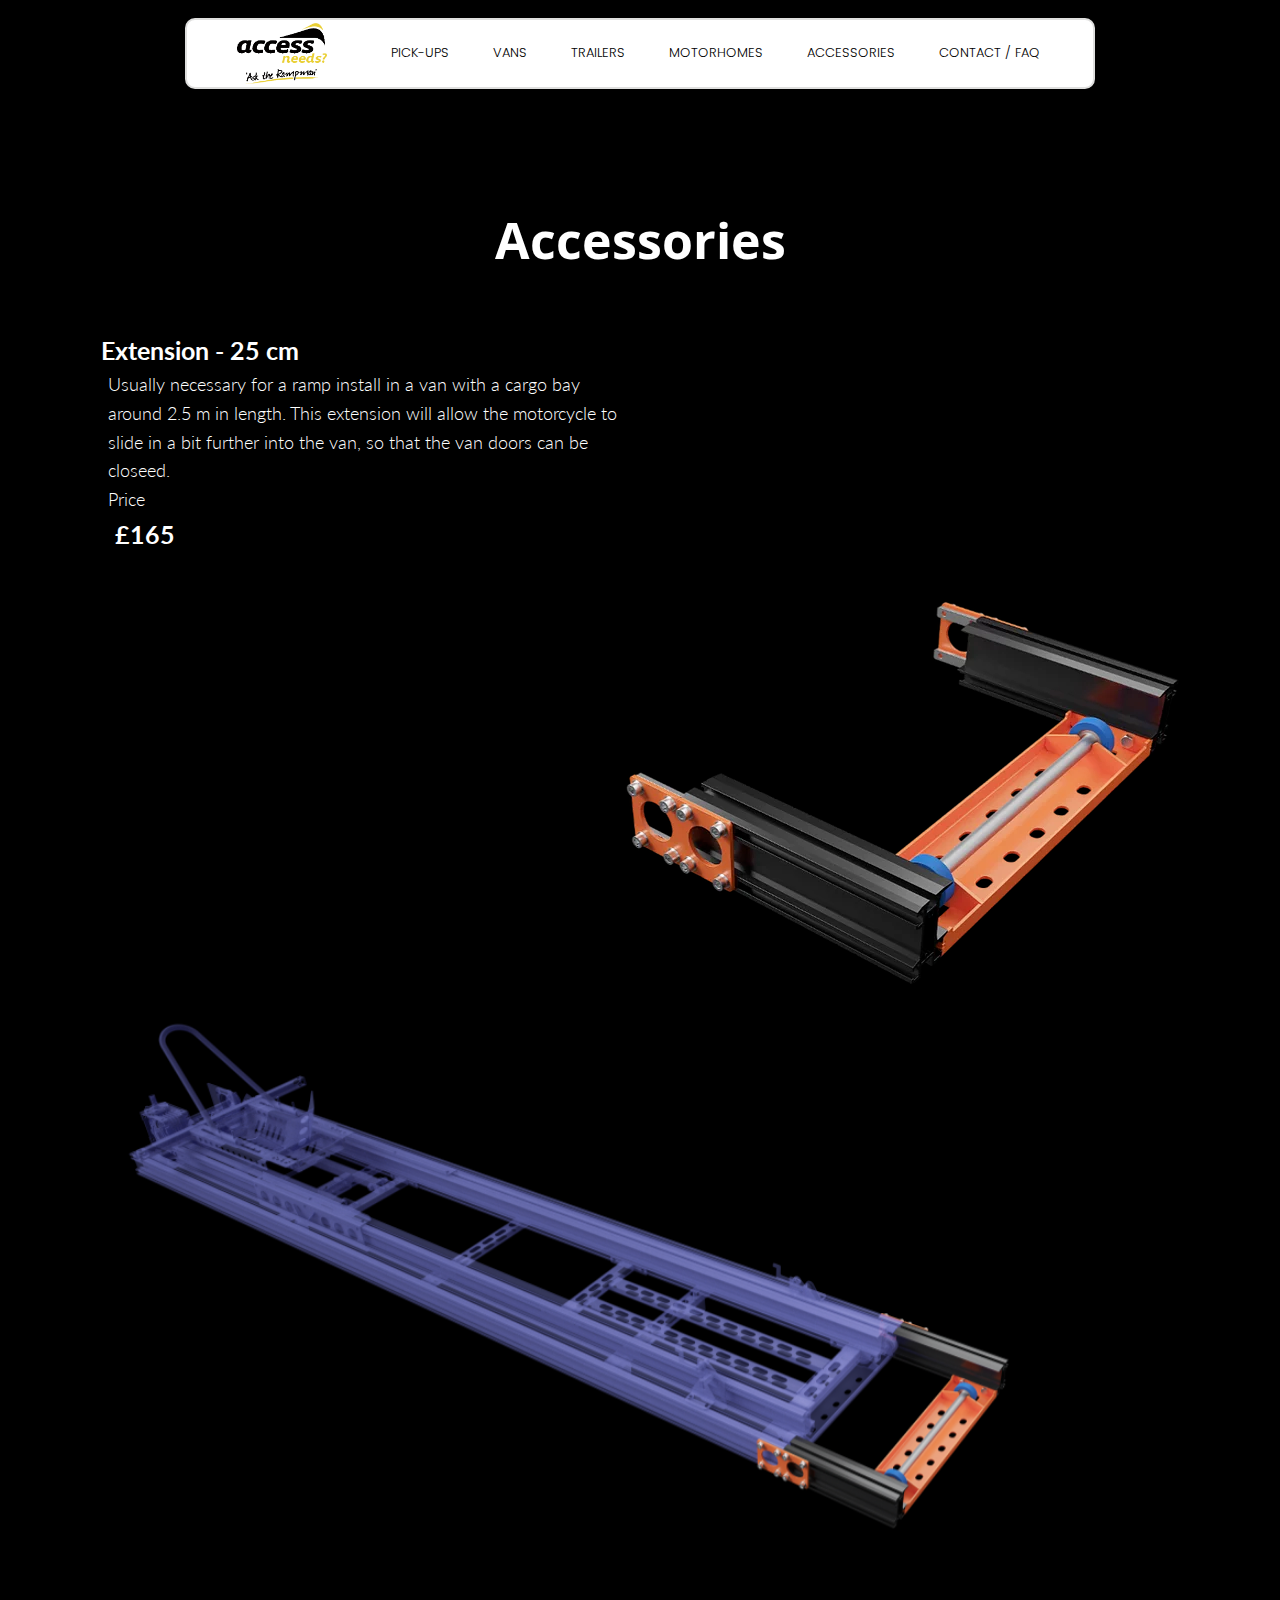
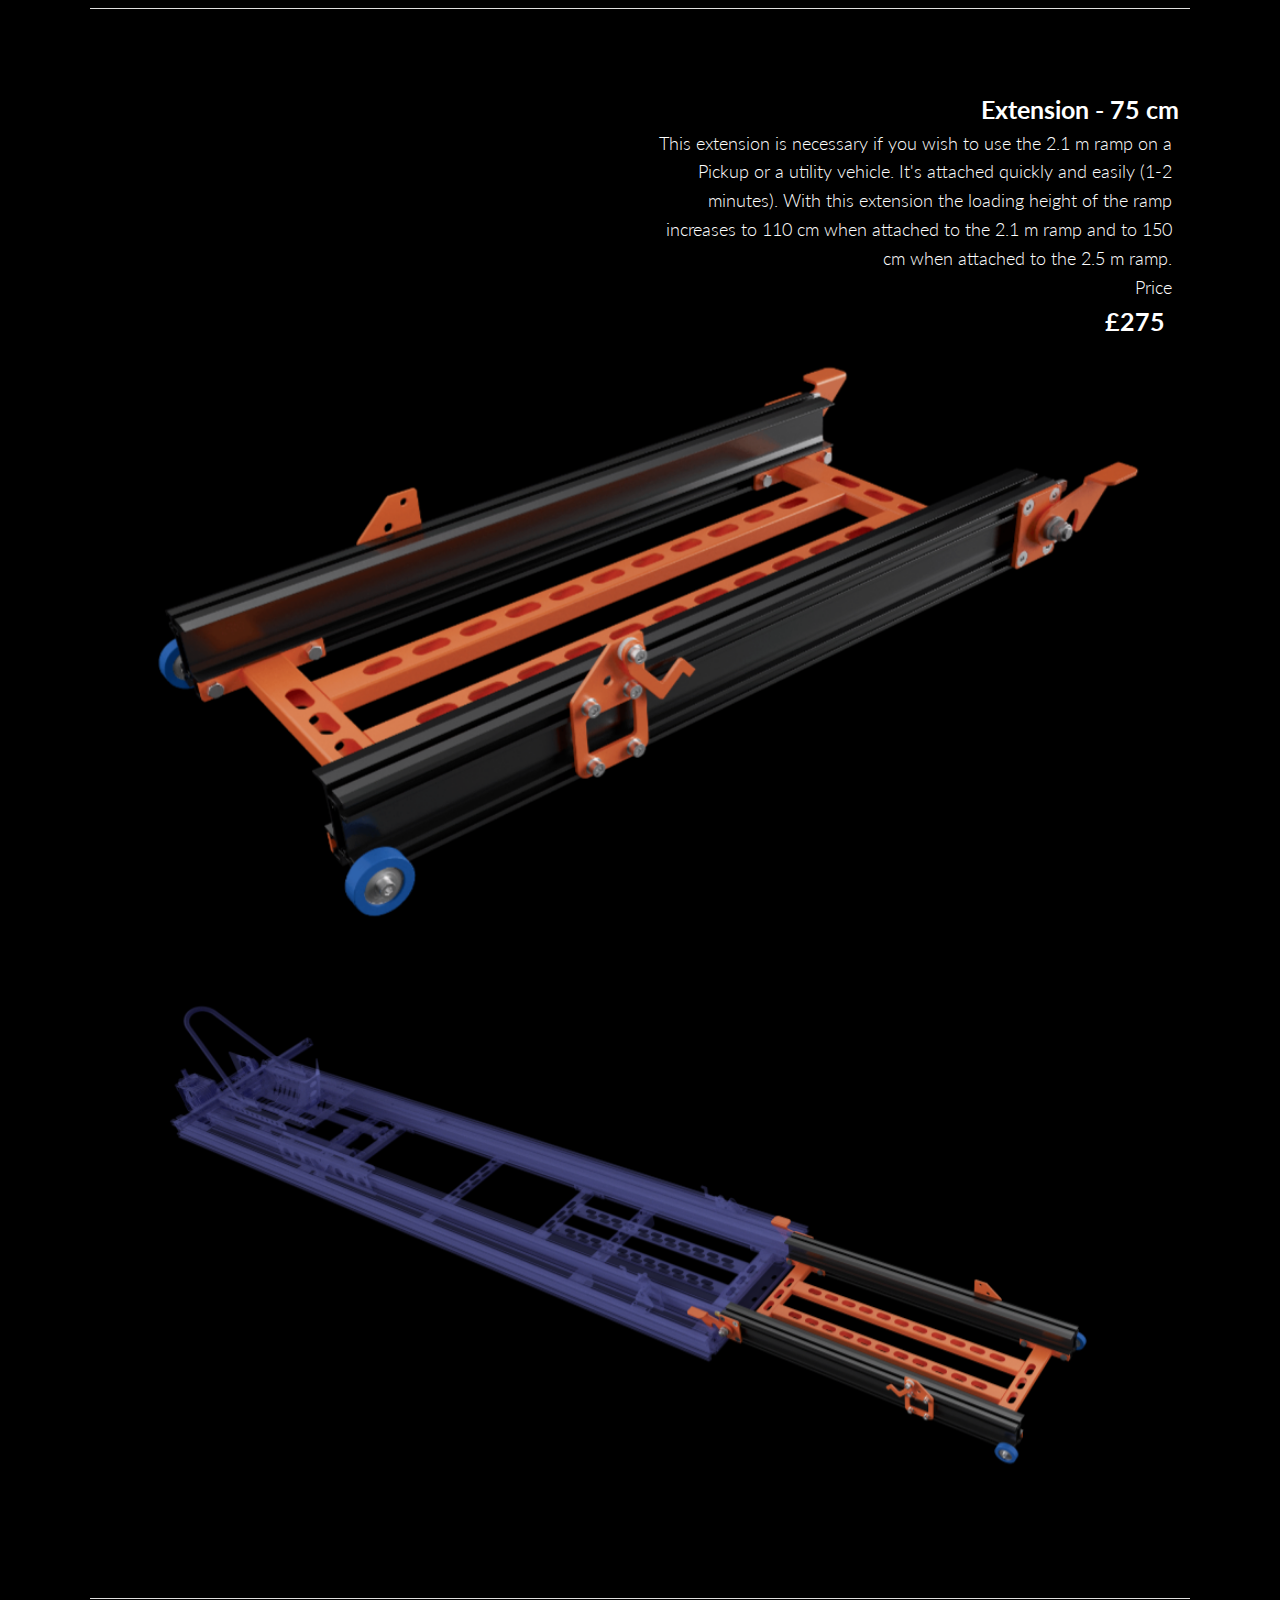
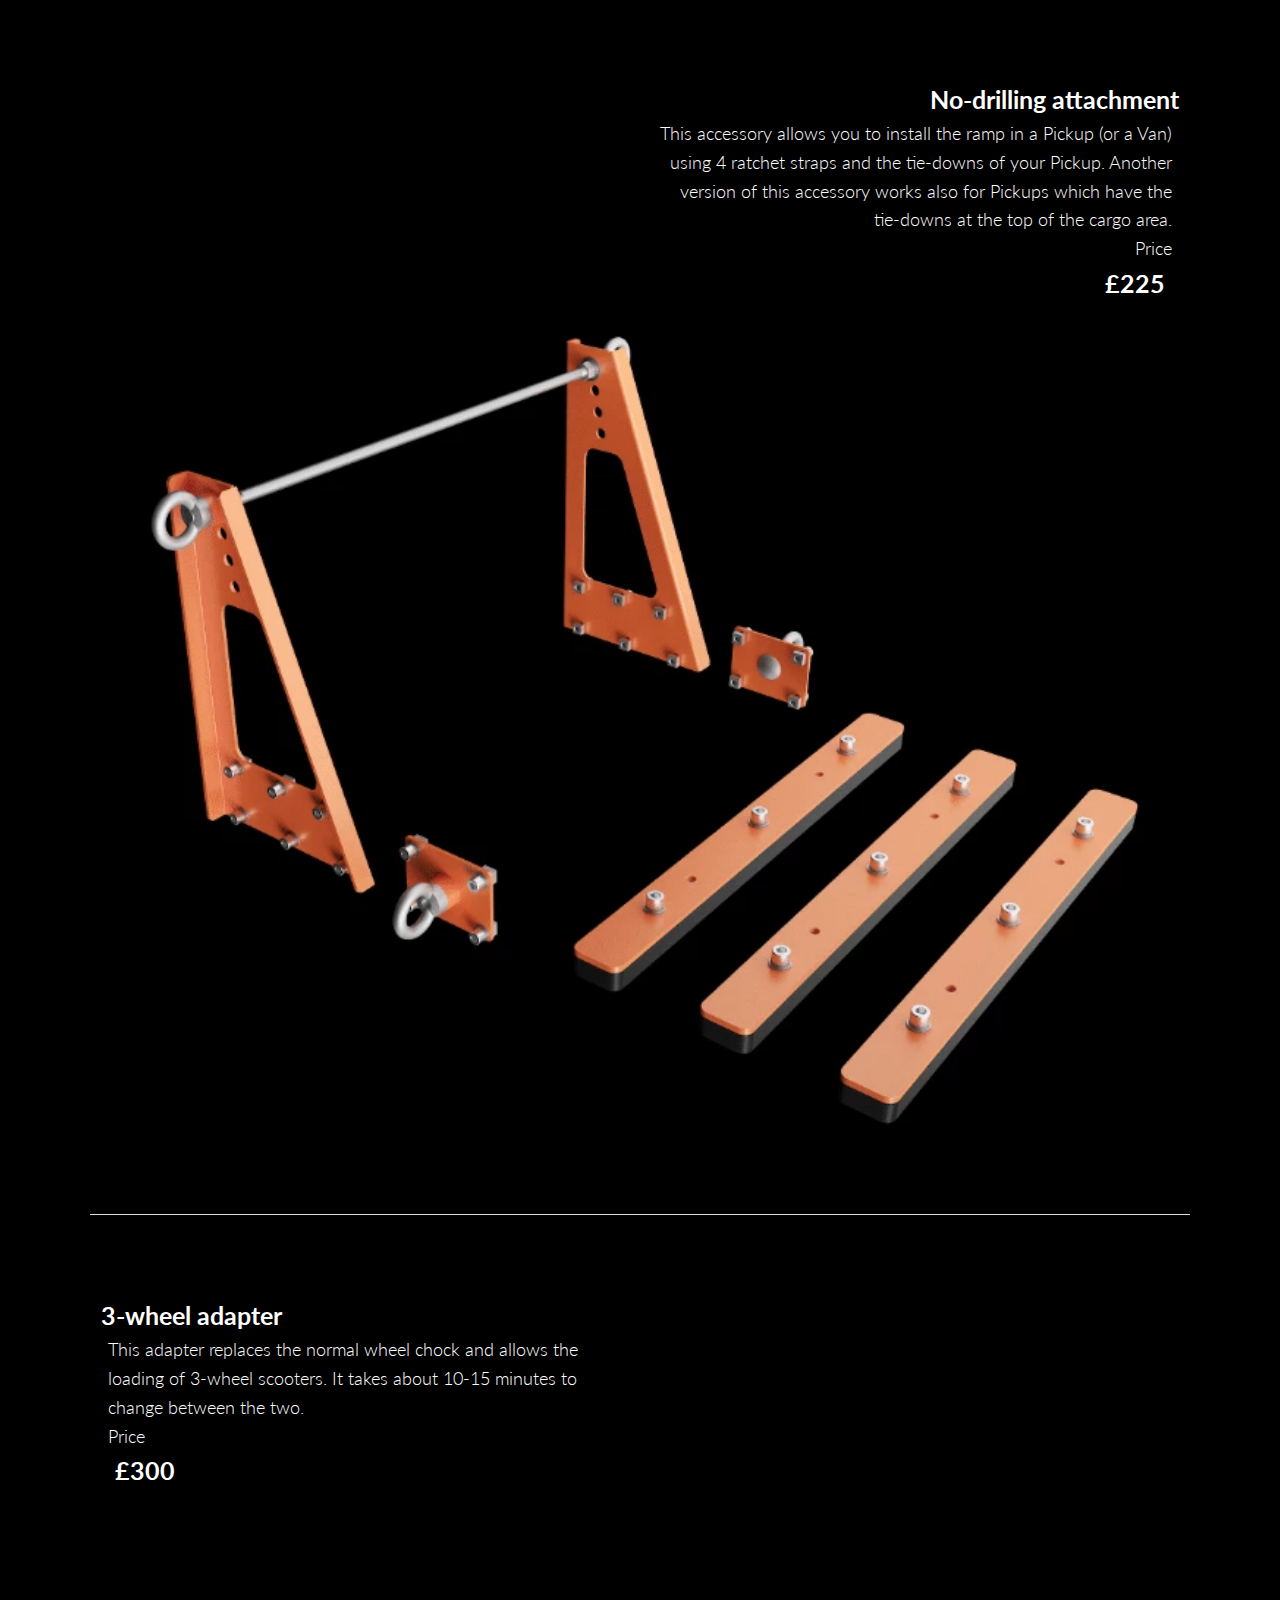
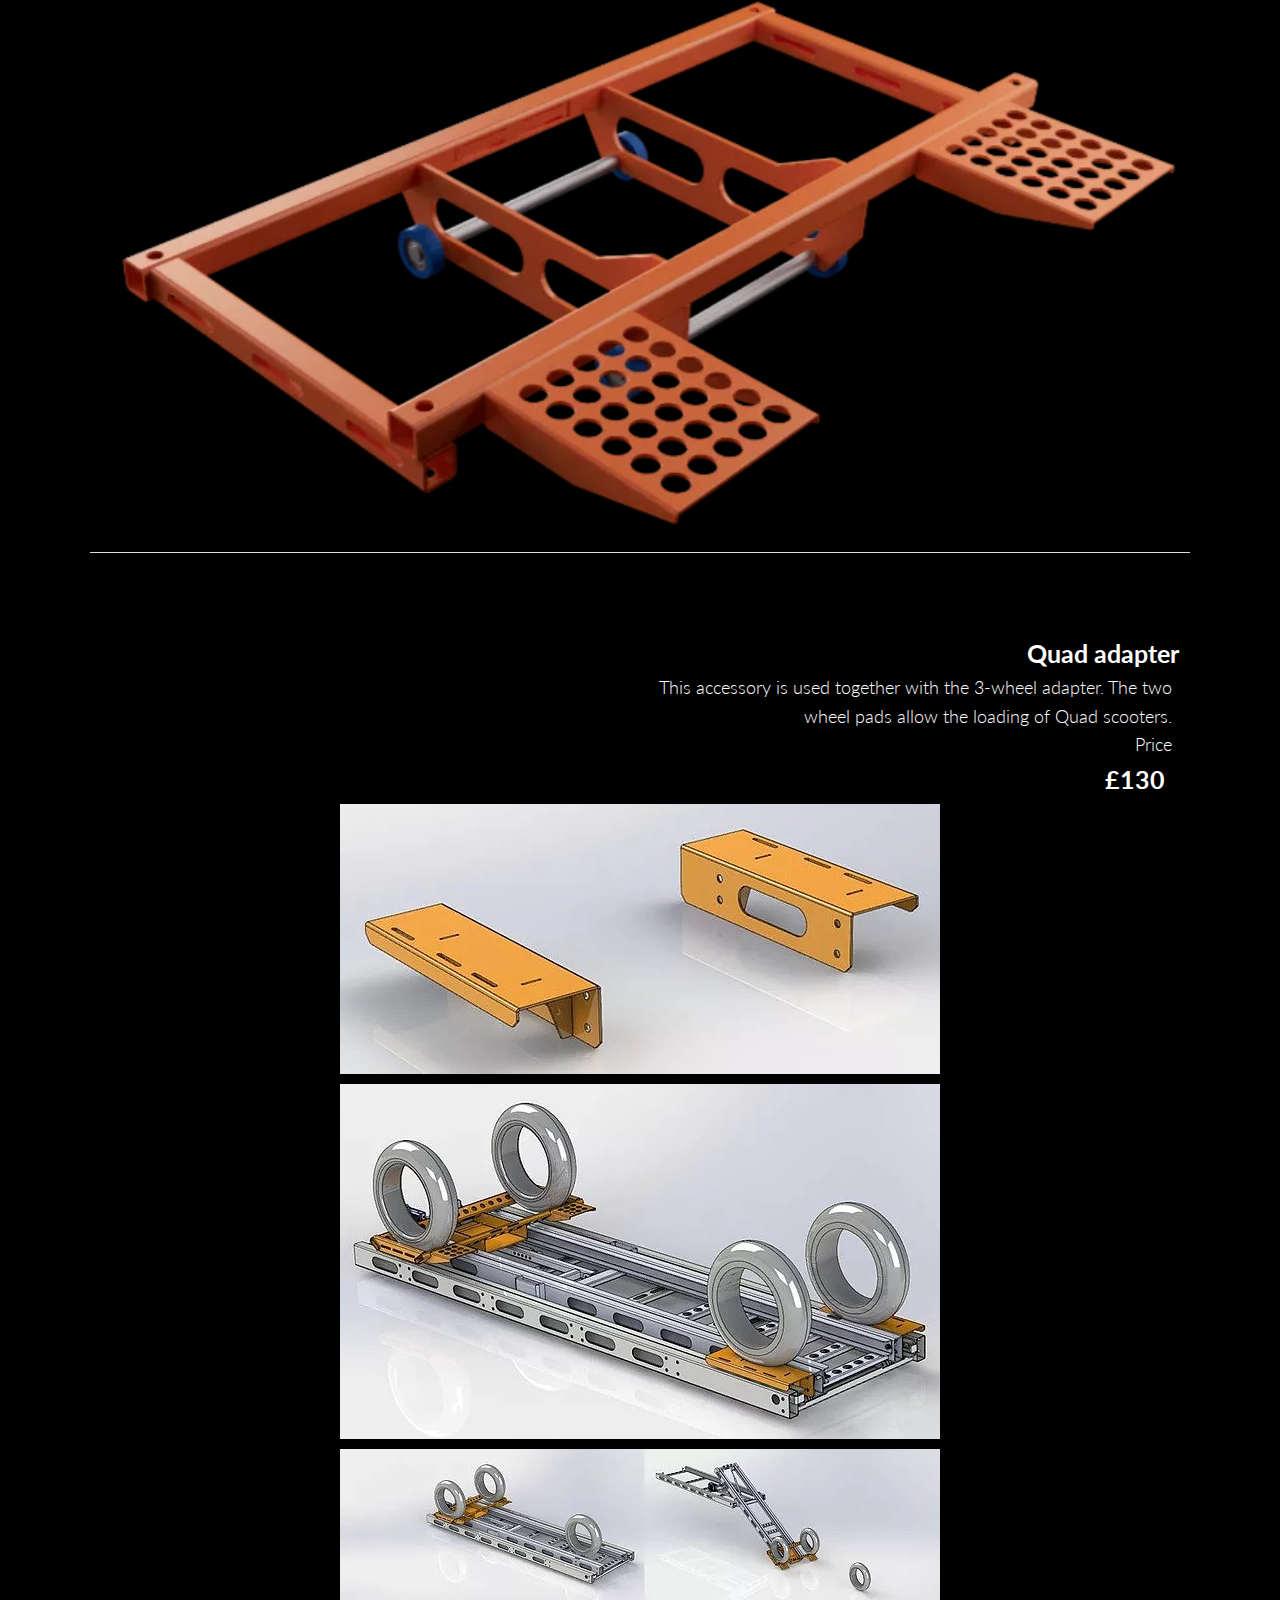
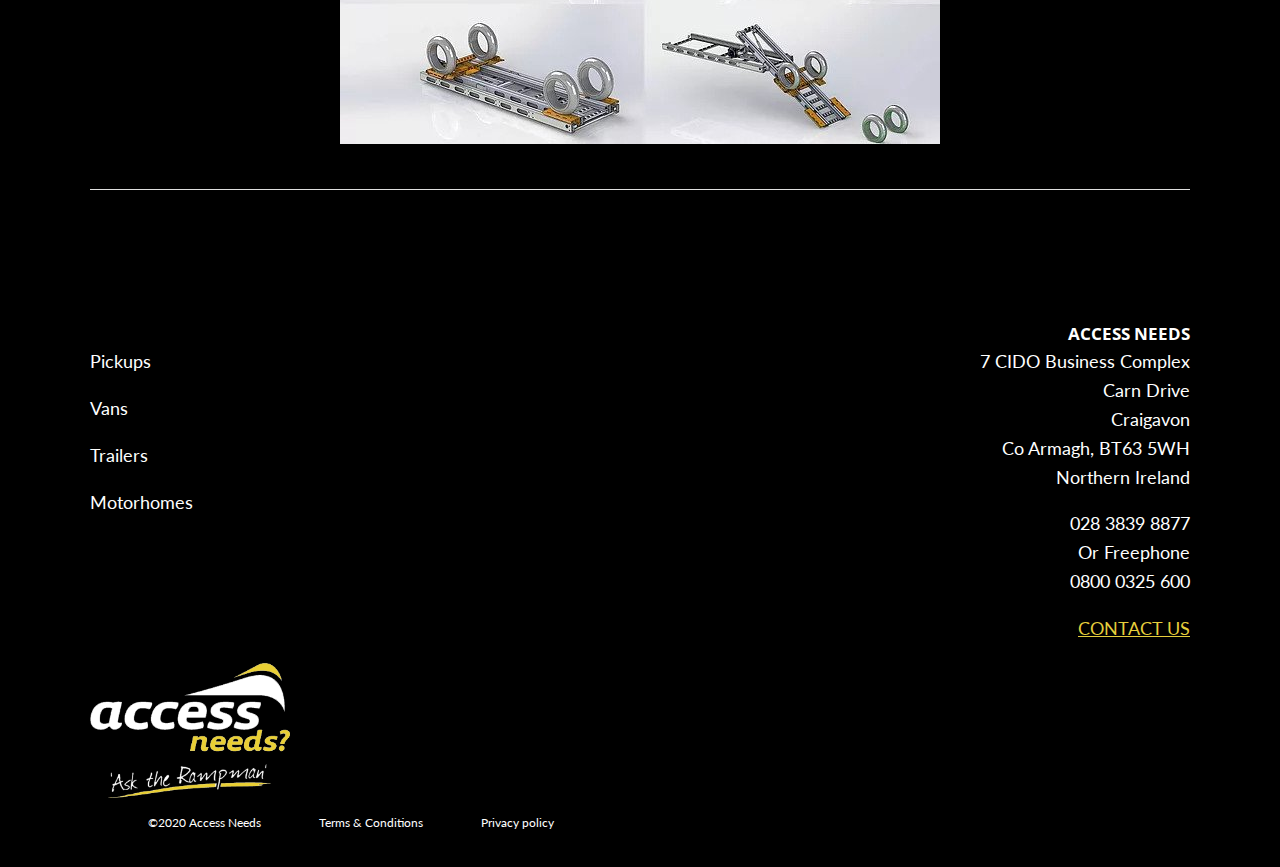
==== commit 374a9fdc: "Phone number" ====
--- a/accessories.html
+++ b/accessories.html
@@ -160,7 +160,11 @@
                             <div class="footer__right">
                                <div class="footer__contactBox">
                                 <p class="address">7 CIDO Business Complex<br>Carn Drive<br> Craigavon<br>Co Armagh, BT63 5WH<br>Northern Ireland</p>
-                                <p class="number">028 3839 8877</p>
+                                <div class="phone-box">
+                                    <p class="number">028 3839 8877</p>
+                                    <p class="address">Or Freephone</p>
+                                    <p class="number">0800 0325 600</p>
+                                </div>
                               <a href="contact.html" class="contact">CONTACT US</a>
                             </div>
         
